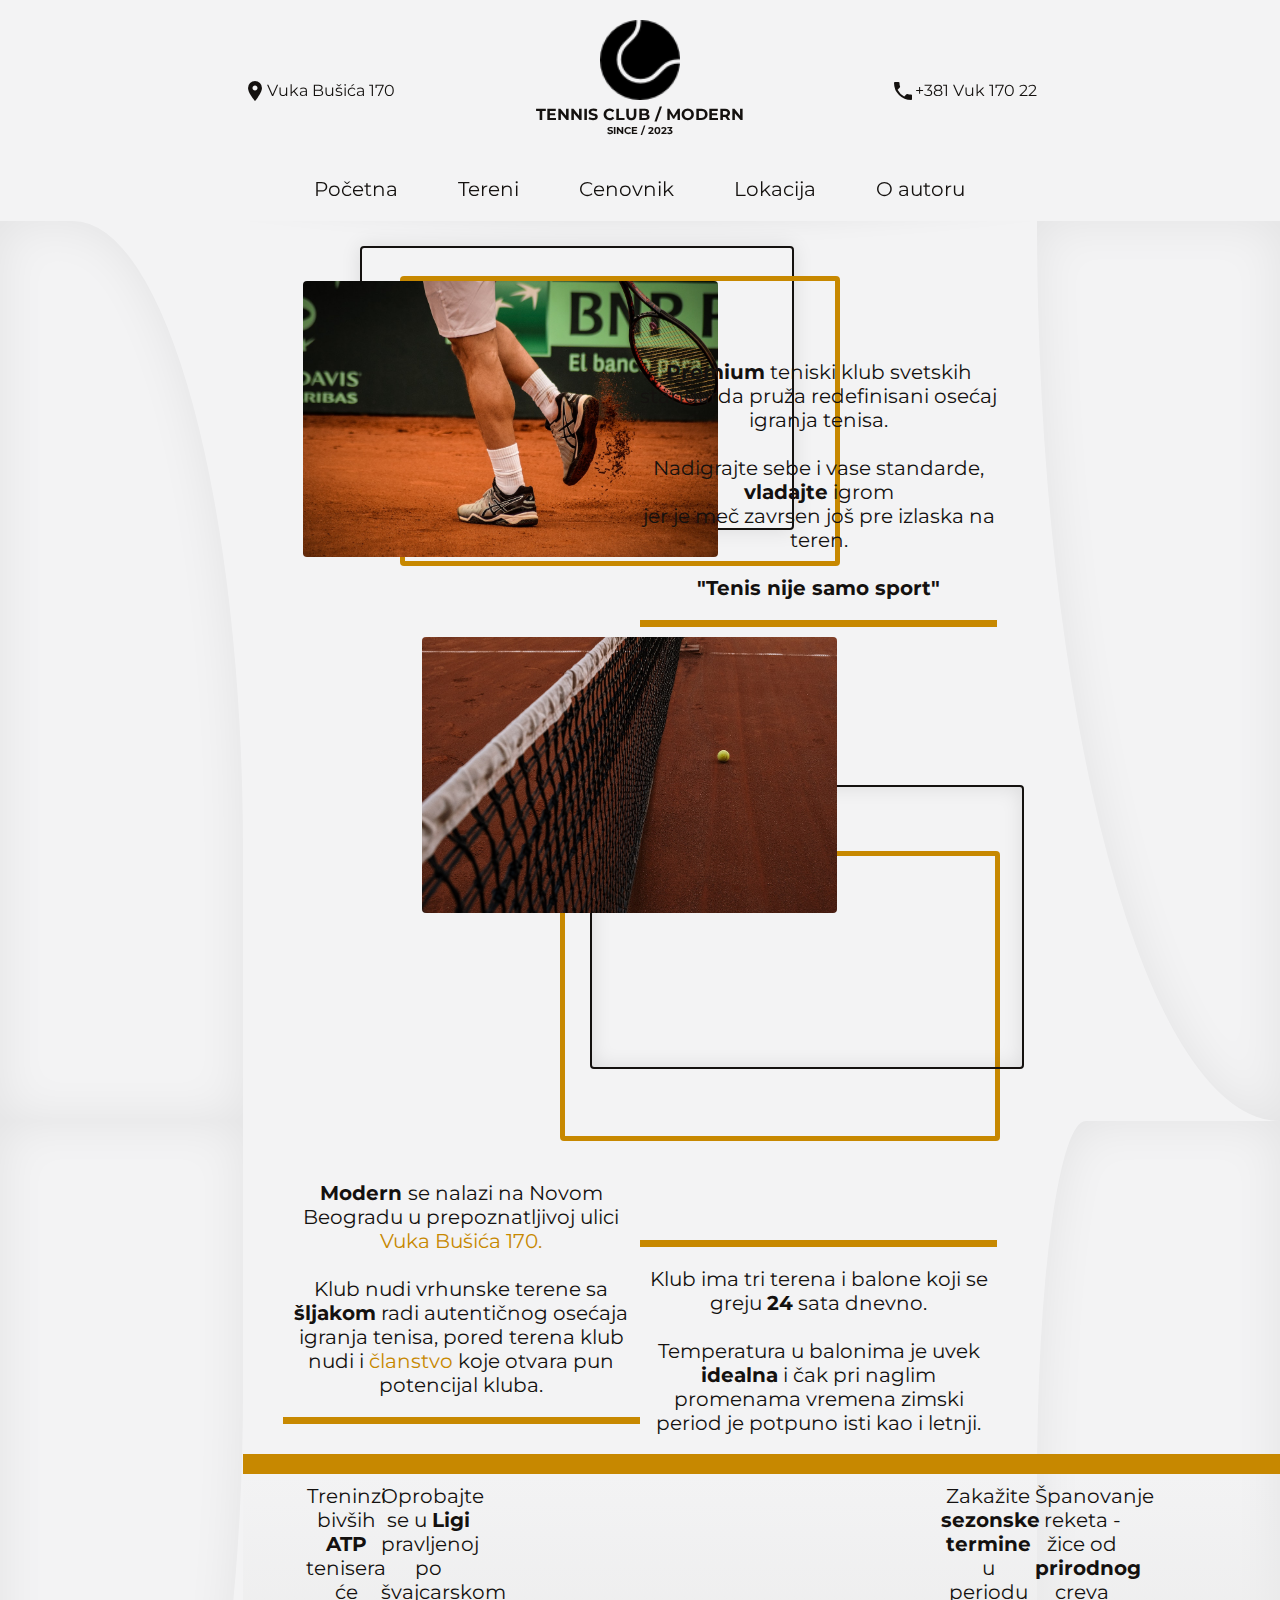
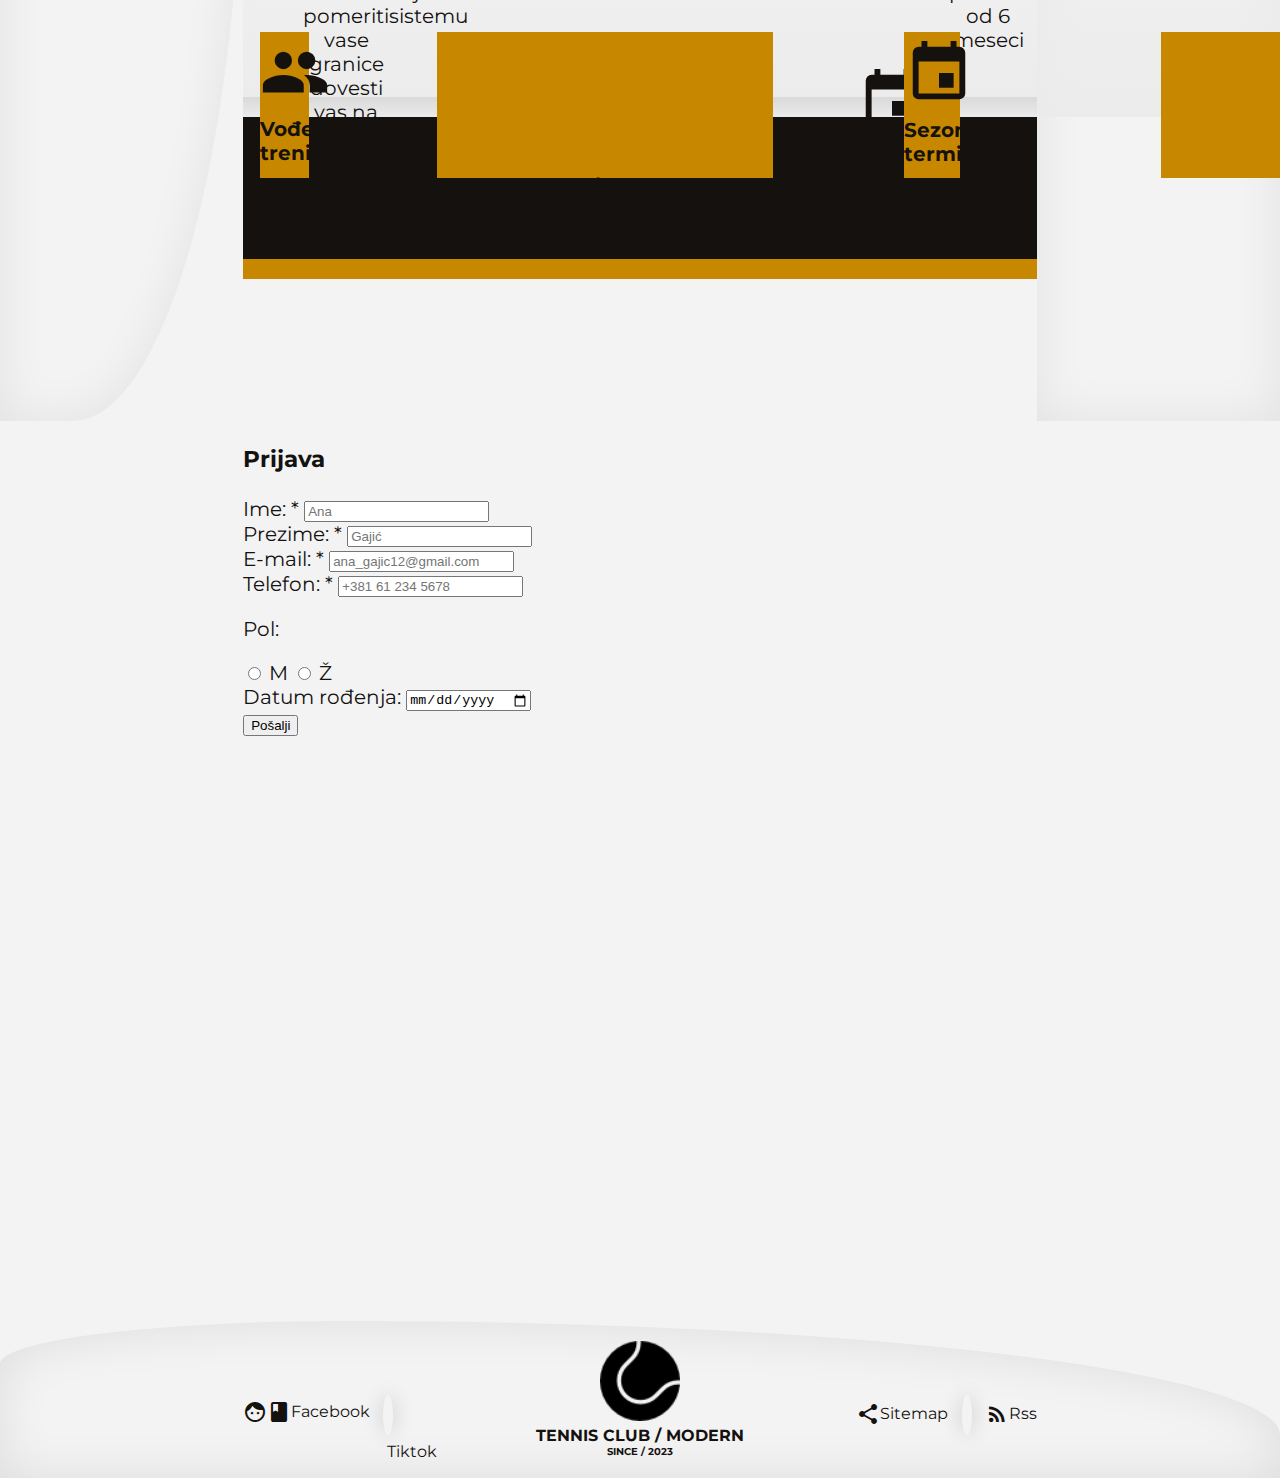
==== index.html @ 98181f7e "sdf" ====
<!DOCTYPE html>
<html>
    <head>
        <title>Početna - Teniski Klub Modern</title>
        <meta charset="UTF-8"/>
        <link rel="stylesheet" type="text/css" href="assets/css/style.css"/>
        <link rel="icon" type="text/x-icon" href="assets/images/favicon.ico"/>
        <!--font-montserrat-->
        <link rel="preconnect" href="https://fonts.googleapis.com"/>
        <link rel="preconnect" href="https://fonts.gstatic.com" crossorigin/>
        <link href="https://fonts.googleapis.com/css2?family=Montserrat:wght@100;200;300&display=swap" rel="stylesheet"/>
        <!--material-icons-->
        <link href="https://fonts.googleapis.com/css2?family=Material+Icons" rel="stylesheet"/>
    <body>
        <header id="heder-senka">
            <div class="panel-meni"></div>
            <!--meni-->
            <div id="meni">
                <!--Meni-gore-->
                <div id="gore">
                    <!--Lokacija-->
                    <div class="osnovne-informacije informacije-centriranje informacije-levo">
                        <span class="material-icons">place</span>
                        <span class="tekst-ikonice">Vuka Bušića 170</span>
                    <!--Logo-->
                    </div>
                    <div class="osnovne-informacije logo">
                        <a href="index.html">
                            <img src="assets/images/logo-tenis.png" alt="Logo">
                        </a>
                        <h1><a href="index.html">TENNIS CLUB / MODERN</a></h1>
                        <h2><a href="index.html">SINCE / 2023</a></h2>
                    </div>
                    <!--Kontakt-->
                    <div class="osnovne-informacije informacije-centriranje informacije-desno">
                        <a href="tel:381-5459-4511-324">+381 Vuk 170 22</a>
                        <span class="material-icons">call</span>
                    </div>
                    <div class="cleaner"></div>
                </div>
                <!--Meni-dole-->
                <div id="dole">
                    <!--Navigacioni-meni-->
                    <nav id="dole-meni">
                        <ul class="linkovi-nav-meni">
                            <li class="navigacija">
                                <a href="#">Početna</a>
                            </li>
                            <li class="navigacija">
                                <a href="tereni.html">Tereni</a>
                            </li>
                            <li class="navigacija">
                                <a href="cenovnik.html">Cenovnik</a>
                            </li>
                            <li class="navigacija">
                                <a href="lokacija.html">Lokacija</a>
                            </li>
                            <li class="navigacija">
                                <a href="oautoru.html">O autoru</a>
                            </li>
                        </ul>
                    </nav>
                </div>
            </div>
            <div class="panel-meni"></div>
            <div class="cleaner"></div>
        </header>
        <!--ceo-sadrzaj-strane-->
        <main id="sadrzaj">
            <!--prvi-deo-->
            <div class="sektor">
                <div class="slika-pozadina">
                    <h3 class="h3-pocetna">GEM</h3>
                </div>
                <div class="paneli-parent">
                    <div class="panel-levo-desno animacija-paneli" id="panel-levo-1"></div>
                    <div class="panel-centar">
                        <div class="panel-1-flex">
                            <div class="panel-1-slika">
                                <img class="slika-main" id="slika-1" src="assets/images/panel1.1.jpg" alt="slika-1">
                                <img class="slika-main" id="slika-2" src="assets/images/panel1.2.jpg" alt="slika-1">
                            </div>
                            <div class="panel-text" id="panel-1-tekst"><p>
                                <strong>Premium</strong>
                                teniski klub svetskih standarda pruža redefinisani osećaj igranja tenisa.
                                <br/>
                                <br/>
                                Nadigrajte sebe i vase standarde, <strong>vladajte</strong> igrom
                                <br/>
                                jer je meč zavrsen još pre izlaska na teren.
                                <br/>
                                <br/>
                                <strong>"Tenis nije samo sport"</strong>
                                </p>
                            </div>
                            <div class="cleaner"></div>
                        </div>
                    </div>
                    <div class="okvir-parent">
                        <div class="okvir" id="okvir-1"></div>
                        <div class="okvir" id="okvir-2"></div>
                        <div class="okvir" id="okvir-3"></div>
                        <div class="okvir" id="okvir-4"></div>
                    </div>
                    <div class="panel-levo-desno animacija-paneli panel-desno-1-3"></div>
                    <div class="cleaner"></div>               
                </div>
            </div>
            <!--drugi-deo-->
            <div class="sektor">
                <div class="slika-pozadina">
                    <h3 class="h3-pocetna">SET</h3>
                </div>
                <div class="paneli-parent">
                    <div class="panel-levo-desno animacija-paneli" id="panel-levo-2"></div>
                    <div class="panel-centar">
                        <div class="panel-1-flex">
                            <div class="panel-text" id="panel-2-tekst">
                                <p>
                                    <strong>Modern </strong>se nalazi na Novom Beogradu
                                    u prepoznatljivoj ulici <a href="lokacija.html">Vuka Bušića 170.</a>
                                    <br/>
                                    <br/>
                                    Klub nudi vrhunske terene sa <strong>šljakom</strong> radi autentičnog osećaja igranja tenisa,
                                    pored terena klub nudi i <a href="cenovnik.html">članstvo</a> koje otvara pun potencijal kluba.
                                </p>
                            </div>
                            <div class="panel-text" id="panel-3-tekst">
                                <p class="linkovi-nav-meni">
                                    Klub ima tri terena i balone koji se greju <strong>24</strong> sata dnevno.
                                    <br/>
                                    <br/>
                                    Temperatura u balonima je uvek <strong>idealna</strong> i čak pri naglim promenama vremena
                                    zimski period je potpuno isti kao i letnji. 
                                </p>
                            </div>
                            <div class="cleaner"></div>
                        </div>
                        <div id="slicice">
                            <div id="slicice-perent">
                                <div class="clanstvo-slicice">
                                    <div class="slicice-opis">
                                        <p>Treninzi bivših <strong>ATP</strong> tenisera će pomeriti vase granice dovesti vas na vrh.</p>                          
                                    </div>
                                    <div class="male-slicice">
                                        <span class="material-icons">people</span>
                                        <p><strong>Vođeni treninzi</strong></p>                          
                                    </div>
                                </div>
                                <div class="clanstvo-slicice">
                                    <div class="slicice-opis">
                                        <p>Oprobajte se u <strong>Ligi</strong> pravljenoj po švajcarskom sistemu </p>
                                    </div>
                                    <div class="male-slicice">
                                        <span class="material-icons">emoji_events</span>
                                        <p><strong>Liga</strong></p>
                                    </div>
                                </div>
                                <div class="clanstvo-slicice">
                                    <div class="slicice-opis">
                                        <p>Zakažite <strong>sezonske termine</strong> u periodu od 6 meseci</p>
                                    </div>
                                    <div class="male-slicice">
                                        <span class="material-icons">event</span>
                                        <p><strong>Sezonski termini</strong> </p>
                                    </div>
                                </div>
                                <div class="clanstvo-slicice">
                                    <div class="slicice-opis">
                                        <p>Španovanje reketa - žice od <strong>prirodnog</strong> creva</p>
                                    </div>
                                    <div class="male-slicice">
                                        <span class="material-icons">sports_tennis</span>
                                        <p><strong>Španovanje</strong></p>
                                    </div>
                                </div>
                                <div id="slicice-dole"></div>
                                <div class="cleaner"></div>
                            </div>
                            <div id="slicice-dole"></div>
                        </div>
                    </div>
                    <div class="panel-levo-desno animacija-paneli" id="panel-desno-2"></div>
                    <div class="cleaner"></div>
                </div>
            </div>
            <!--treci-deo-->
            <div class="sektor">
                <div class="slika-pozadina">
                    <h3 class="h3-pocetna">MATCH</h3>
                </div>
                <div class="paneli-parent">
                    <div class="panel-levo-desno"></div>
                    <div class="panel-centar">
                        <div id="forma">
                            <div id="form">
                                <h3>Prijava</h3>
                                <form action="obrada.php" method="get">
                                    <div class="align2 mrb">
                                        <div class="width">
                                            <label for="first-name">Ime: <span class="red">*</span></label>
                                            <input type="text" id="first-name" name="first-name" required="required" placeholder="Ana"/>
                                        </div>
                                        <div class="width">
                                            <label for="last-name">Prezime: <span class="red">*</span></label>
                                            <input type="text" id="last-name" name="last-name" required="required" placeholder="Gajić"/> 
                                        </div>
                                    </div>
                                    <div class="form-center">
                                        <label for="email">E-mail: <span class="red">*</span></label>
                                        <input type="text" id="email" name="email" required="required" placeholder="ana_gajic12@gmail.com"/>
                                    </div>
                                    <div class="form-center">
                                        <label for="phone">Telefon: <span class="red">*</span></label>
                                        <input type="text" id="phone" name="phone" placeholder="+381 61 234 5678" required="required"/>
                                    </div>
                                    <div class="align mrb">
                                        <div class="align items-center">
                                            <p>Pol:</p>
                                            
                                            <input type="radio" id="male" name="rdb" />
                                            <label for="musko">M</label>
                                            <input type="radio" id="female" name="rdb" />
                                            <label for="zensko">Ž</label>
                                        </div>
                                        <div>
                                            <label for="date">Datum rođenja:</label>
                                            <input type="date" id="date" name="date"  />
                                        </div>
                                    </div>
                                    
                                        <input type="submit" id="submit" name="submit" value="Pošalji"/>
                                    
                                </form>
                        </div>
                    </div>
                    <div class="panel-levo-desno animacija-paneli panel-desno-1-3"></div>
                    <div class="cleaner"></div>
                </div>
            </div>
        </main>
        <!--futer-->
        <footer class="animacija-heder-futer">
            <div id="futer">
                <!--Socijalne-mreze-->
                <div class="osnovne-informacije informacije-centriranje informacije-levo linkovi-nav-meni">
                    <a href="http://facebook.com" target="_blank">
                        <span class="material-icons" id="facebook">facebook</span>
                        <span class="tekst-ikonice">Facebook</span>
                    </a>
                    <span class="razmak-inf-futer"></span>
                    <a href="http://tiktok.com" target="_blank">
                        <span class="material-icons" id="tiktok">tiktok</span>
                        <span class="tekst-ikonice">Tiktok</span>
                    </a>
                <!--Logo-futer-->
                </div>
                <div class="osnovne-informacije logo">
                    <a href="#">
                        <img src="assets/images/logo-tenis.png" alt="Logo"></a>
                    <a href="#"><h1>TENNIS CLUB / MODERN</h1></a>
                    <a href="#"><h2>SINCE / 2023</h2></a>
                </div>
                <!--Rss-feed-i-Site-map-->
                <div class="osnovne-informacije informacije-centriranje informacije-desno linkovi-nav-meni">
                    <a href="assets/xml/rss.xml" target="_blank">
                        <span class="tekst-ikonice">Rss</span>
                        <span class="material-icons">rss_feed</span>
                    </a>
                    <span class="razmak-inf-futer"></span>
                    <a href="assets/xml/sitemap.xml" target="_blank">
                        <span class="tekst-ikonice">Sitemap</span>
                        <span class="material-icons">share</span>
                </div>
                <div id="cleaner"></div>
            </div>
        </footer>
    </body>
</html>
---- assets/css/style.css ----
body {
    margin: 0px;
    font-family: 'Montserrat', sans-serif;
    font-size: 20px;
    color: var(--crna);
    background-color: var(--bela);
}

html {
    scroll-behavior: smooth;
}

.cleaner {
    clear: both;
}

:root {
    --bela: #F3F3F4;
    --crna: #14110F;
    --nar: #c78800;
    --siva: #A9A9A9;
    --bledo-siva: #ebebeb;
}

a {
    color: var(--crna);
    text-decoration: none;
}

p a {
    color: var(--nar);
    transition: 400ms;
}

p a:hover {
    color: var(--crna);
}

header {
    display: flex;
    position: sticky;
    top: -157px;
    z-index: 5;
}

main {
    z-index: -1;
    animation: paneli;
    animation-duration: 1s;
    animation-fill-mode: forwards;
}

#heder-pocetna {
    box-shadow: 0px 0px 20px rgba(0, 0, 0, 0.13);
}

#heder-senka {
    box-shadow: 0px 0px 30px rgba(0, 0, 0, 0.07);
    border-bottom-left-radius: 100%;
    border-bottom-right-radius: 100%;
}

.panel-meni {
    width: 19vw;
    background-color: var(--bela);
}

#gore {
    display: flex;
    width: 62vw;
}

.osnovne-informacije {
    flex-grow: 1;
    flex-basis: 0;
}

#dole-meni {
    display: table;
    margin: auto;
    padding:  0px;
}

#dole {
    background-color: var(--bela);
}

ul {
    list-style: none;
    margin: 0px;
    padding: 0px;
}

.informacije-centriranje {
    font-size: 16px;
    padding: 78.5px 0px 0px 0px;
}

.informacije-levo span{
    float: left;
}

.tekst-ikonice {
    padding-top: 2px;
}

.informacije-desno a {
    float: right;
    padding-top: 2px;
}

.informacije-desno span {
    float: right;
}

.logo {
    text-align: center;
}

.logo img {
    width: 80px;
    margin-top: 20px;
    transition: 800ms;
    transition-delay: 200ms;
}

.logo img:hover {
    transform: rotate(360deg);
}

.logo h1 {
    font-size: 16px;
    margin: 0px;
}

.logo h2 {
    font-size: 10px;
    padding-bottom: 20px;
    margin: 0px;
}

.logo a {
    text-decoration: none;
    color: var(--crna);
}

.navigacija {
    float: left;
    padding: 20px 0px;
}

.navigacija a {
    text-decoration: none;
    text-align: center;
    color: var(--crna);
    padding: 20px 30px;
}

.linkovi-nav-meni a {
    transition: 400ms;
}

.linkovi-nav-meni a:hover {
    color: var(--nar);
}

.slika-pozadina {
    text-align: center;
    background: url(../images/clay-court.jpg);
    background-attachment: fixed;
    background-size: cover;
    background-color: var(--siva);
    background-blend-mode: multiply;
    filter: saturate(1.05);
    box-shadow: 0px 0px 50px rgba(0, 0, 0, 0.4) inset;
}

#mapa-lokacija {
    margin-top: 50%;
}

.h3-pocetna {
    text-decoration: none;
    margin: 0px;
    padding: 0px;
    color: var(--bela);
    font-size: 0px;
    animation-name: pocetna-h3-anim;
    animation-duration: 1s;
    animation-delay: 200ms;
    animation-fill-mode: forwards;
}

@keyframes pocetna-h3-anim {
    0% {
        padding: 0px;
        font-size: 0px;
        opacity: 0%;
    }

    20% {
        padding: 10px;
    }

    50% {
        opacity: 0%;
    }

    80% {
        padding: 40px;
        font-size: 100px;
    }

    100% {
        padding: 40px;
        opacity: 100%;
        font-size: 100px;
    }
}

.animacija-paneli {
    animation: paneli;
    animation-duration: 4s;
    animation-fill-mode: forwards;
}

.paneli-parent {
    display: flex;
}

@keyframes paneli{
    from {
        opacity: 0%;
    }

    to {
        opacity: 100%;
    }
}

.okvir-parent {
    position: absolute;
}

.okvir {
    position: relative;
    width: 430px;
    height: 280px;
    border-radius: 4px;
    z-index: -1;
}

#okvir-1 {
    top: 55px;
    left: 400px;
    border: 5px solid var(--nar);
}

#okvir-2 {
    top: 340px;
    left: 560px;
    border: 5px solid var(--nar);
}

#okvir-3 {
    bottom: 555px;
    left: 360px;
    border: 2px solid var(--crna);
    z-index: -2;
    box-shadow: 0px 0px 20px rgba(0, 0, 0, 0.1);
}

#okvir-4 {
    bottom: 300px;
    left: 590px;
    border: 2px solid var(--crna);
    box-shadow: 0px 0px 20px rgba(0, 0, 0, 0.1) inset;
}

.panel-1-slika {
    width: 50%;
    position: relative;
}

.panel-1-slika img {
    height: 15%;
    display: block;
    border-radius: 4px;
    transition: 500ms;
    border: 0px solid var(--siva);
    z-index: 1;
}

#panel-2-slika {
    width: 50%;
}

#panel-2-slika img {
    height: 287px;
    width: 431px;
    display: block;
    border-radius: 4px;
    transition: 500ms;
    border: 0px solid var(--siva);
    z-index: 1;
}

#central-panel {
    float: right;
}

#slika-1 {
    margin: 15% 0% 20% 15%;
}

#slika-2 {
    margin: 15% 45% 0% 45%;
}

#slika-3 {
    margin: 15% 0% 20% 0%;
}

#slika-4 {
    position: relative;
    margin: 15% 60% 0% 0%;
}

.slika-main:hover {
    border: 20px solid transparent;
}

.panel-text {
    height: 100%;
    width: 50%;
    text-align: center;
    border-bottom: 7px solid var(--nar);
    z-index: 2;
}

#panel-1-tekst {
    margin: 15% 5% 0% 0px;
}

#panel-2-tekst {
    margin: 5% 0% 15% 5%;
    width: 60%;
}

#panel-3-tekst {
    margin: 15% 5% 15% 0px;
    width: 60%;
    border-bottom: 0px solid var(--nar);
    border-top: 7px solid var(--nar);
}

.panel-levo-desno {
    width: 19vw;
}

.panel-centar {
    width: 62vw;
    height: 100vh;
}

.panel-1-flex {
    display: flex;
    height: auto;
    width: 100%;
}

#slicice {
    position: relative;
    bottom: 120px;
    width: 100%;
    height: 45%;
}

#slicice-perent {
    display: flex;
    height: 100%;
    border-radius: 50%;
}

.clanstvo-slicice {
    flex-grow: 1;
    flex-basis: 0;
    height: 60%;
    border-top: 20px solid var(--nar);
    background: var(--bledo-siva);
    background: linear-gradient(180deg, transparent, var(--bledo-siva));
}

.clanstvo-slicice:hover {
    background: var(--bledo-siva);
}

.slicice-opis {
    position: absolute;
    width: 12%;
    padding-left: 7%;
}

.slicice-opis p{
    position: relative;
    padding: 10% 0% 0% 0%;
    margin: 0%;
    text-align: center;
}

.male-slicice {
    position: relative;
    margin-left: 20%;
    top: 65%;
    height: 60%;
    width: 60%;
    background-color: var(--nar);
    text-align: center;
}

.male-slicice p {
    margin: 0%;
    padding: 10% 0% 0% 0%;
}

.male-slicice span {
    font-size: 70px;
    padding: 10% 0% 0% 0%;
}

#slicice-dole {
    background-color: var(--crna);
    height: 40%;
    position: relative;
    top: -40%;
    z-index: -1;
    border-bottom: 20px solid var(--nar);
}

#panel-levo-1 {
    border-top-right-radius: 70%;
    box-shadow: 0px 0px 50px rgba(0, 0, 0, 0.07) inset;
}

#panel-levo-2 {
    border-bottom-right-radius: 70%;
    box-shadow: 0px 0px 50px rgba(0, 0, 0, 0.07) inset;
}

#panel-desno-2 {
    border-radius: 20% / 40% 0% 0%;
    box-shadow: 0px 0px 50px rgba(0, 0, 0, 0.07) inset;
}

.panel-desno-1-3 {
    border-bottom-left-radius: 100%;
    box-shadow: 0px 0px 50px rgba(0, 0, 0, 0.07) inset;
}

footer {
    box-shadow: 0px 0px 50px rgba(0, 0, 0, 0.09) inset;
    border-top-right-radius: 80%;
    border-top-left-radius: 30%;
}

#futer {
    margin: 0px 19vw;
    display: flex;
}

.razmak-inf-futer {
    margin: 0px 5%;
    position: relative;
    top: -5px;
    box-shadow: 0px 0px 20px rgba(0, 0, 0, 0.2);
    height: 40px;
    width: 10px;
    border-radius: 50%;
}
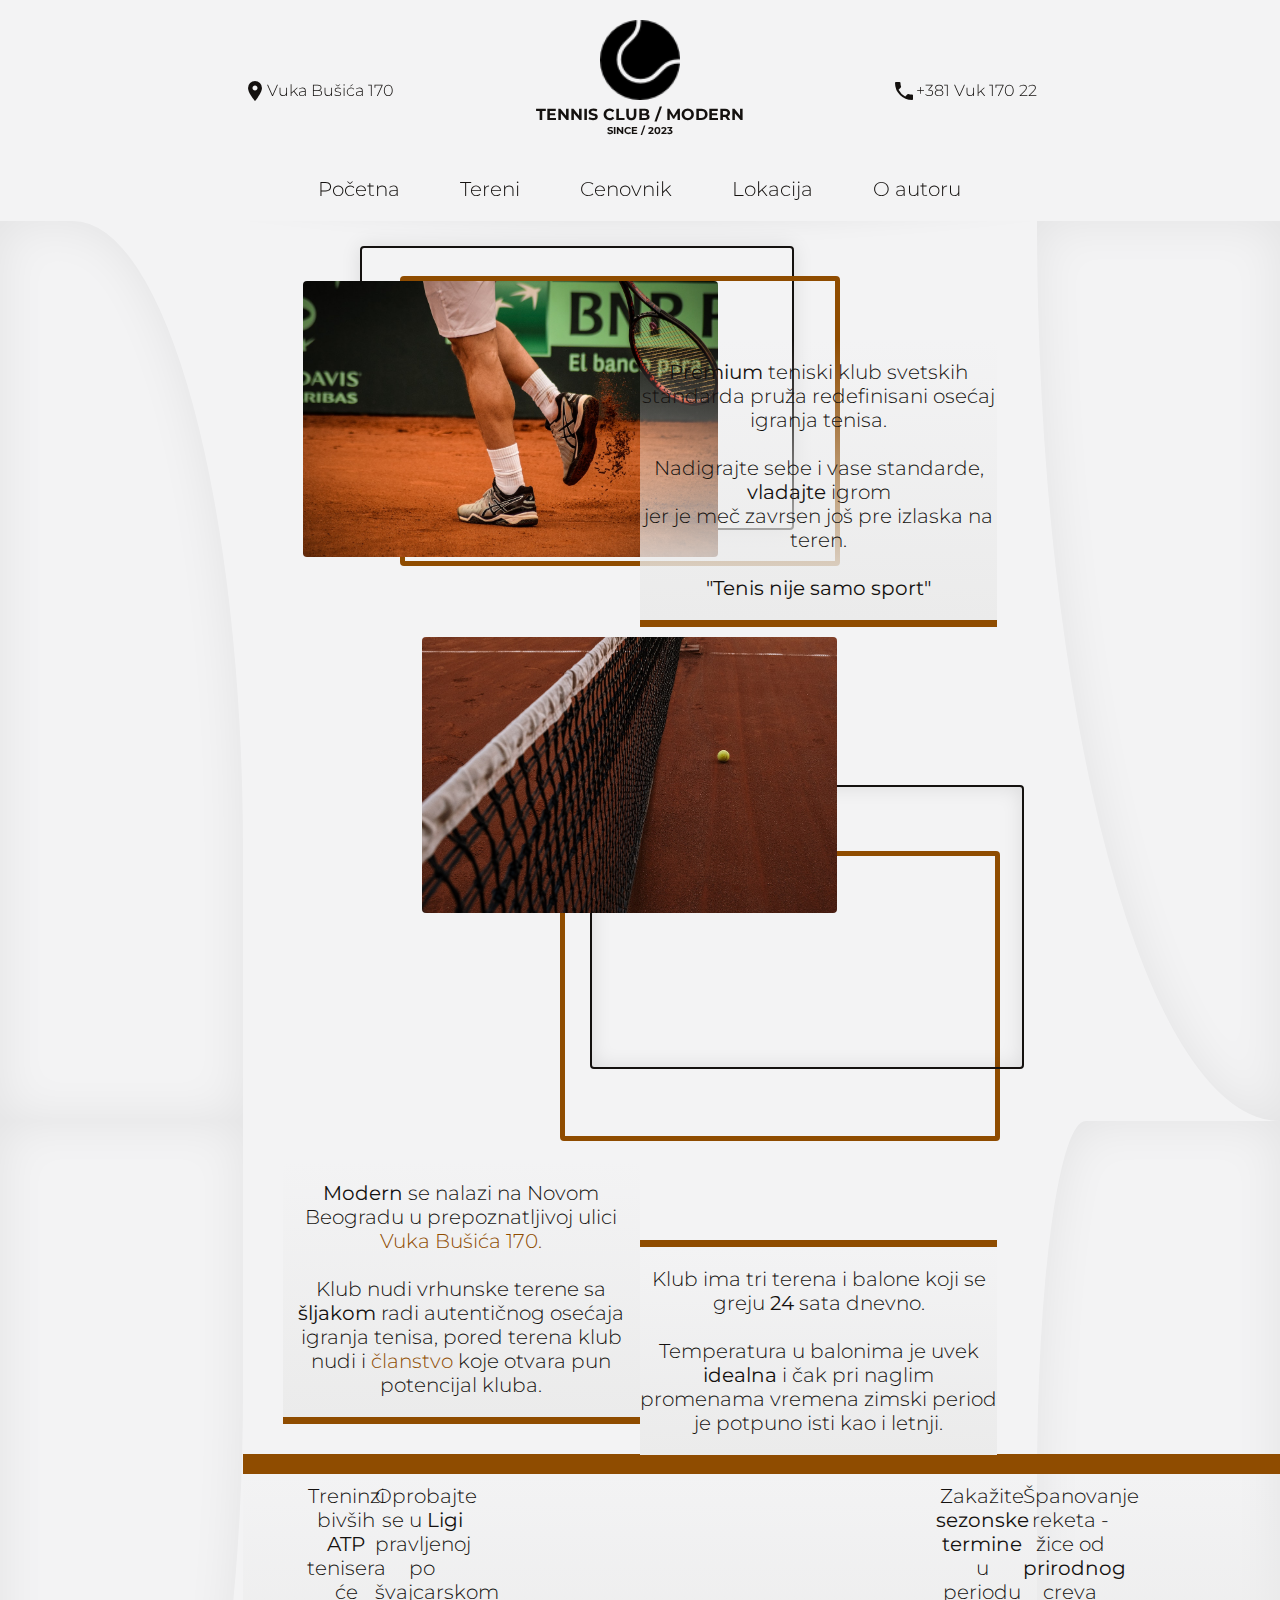
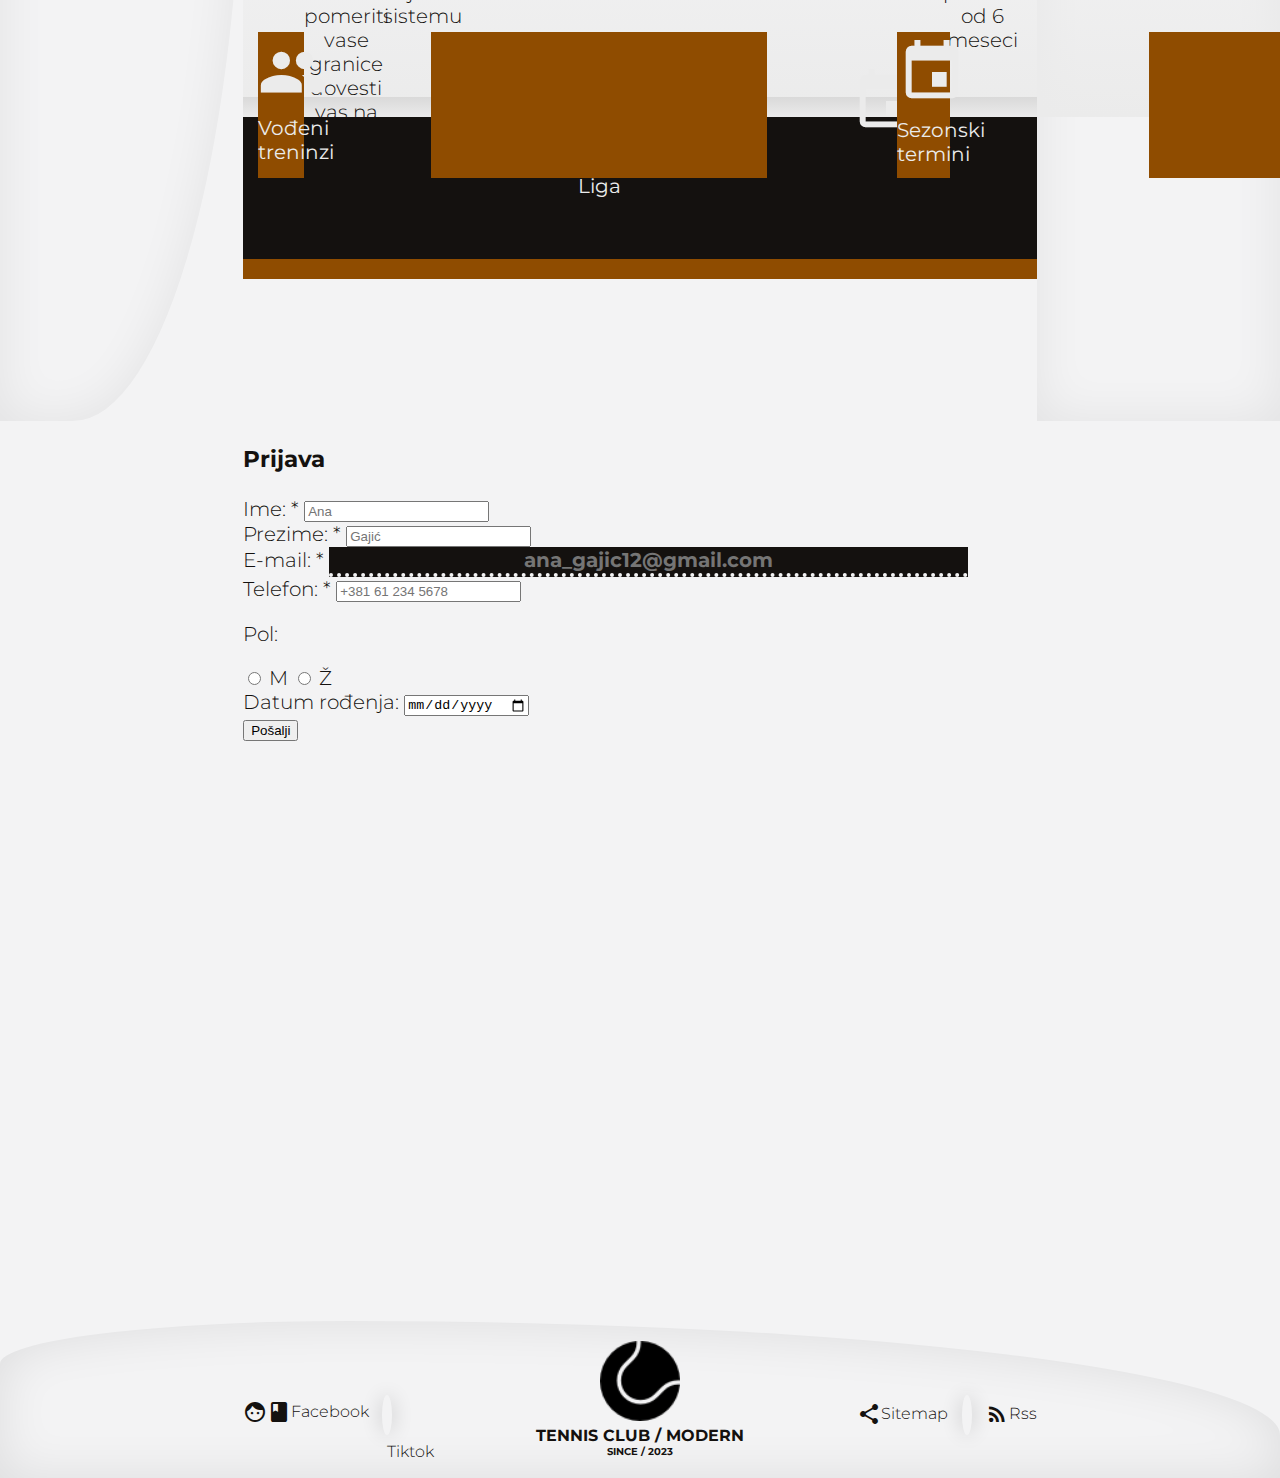
==== commit bfdba4e8: "zxc" ====
--- a/index.html
+++ b/index.html
@@ -1,7 +1,7 @@
 <!DOCTYPE html>
 <html>
     <head>
-        <title>Početna - Teniski Klub Modern</title>
+        <title>Teniski Klub Modern</title>
         <meta charset="UTF-8"/>
         <link rel="stylesheet" type="text/css" href="assets/css/style.css"/>
         <link rel="icon" type="text/x-icon" href="assets/images/favicon.ico"/>
--- a/assets/css/style.css
+++ b/assets/css/style.css
@@ -1,6 +1,7 @@
- body {
+body {
     margin: 0px;
     font-family: 'Montserrat', sans-serif;
+    font-weight: 300;
     font-size: 20px;
     color: var(--crna);
     background-color: var(--bela);
@@ -17,7 +18,7 @@
 :root {
     --bela: #F3F3F4;
     --crna: #14110F;
-    --nar: #c78800;
+    --nar: #8f4c00;
     --siva: #A9A9A9;
     --bledo-siva: #ebebeb;
 }
@@ -175,8 +176,126 @@
     box-shadow: 0px 0px 50px rgba(0, 0, 0, 0.4) inset;
 }
 
+#cenovnik-pozadina {
+    background: url(../images/kineskinja.jpg);
+    background-size: cover;
+    height: 40%;
+}
+
+#cenovnik-dole {
+    display: flex;
+    width: 100%;
+    height: 60%;
+    border-radius: 3px;
+}
+
+#cenovnik-levo {
+    width: 70%;
+    height: 80%;
+    background-color: var(--bledo-siva);
+    border-bottom: 2px solid var(--nar);
+}
+
+#cenovnik-levo h3{
+    font-size: 30px;
+    text-align: center;
+}
+
+#cenovnik-levo p{
+    font-size: 16px;
+    margin-left: 20%;
+}
+
+#email {
+    width: 80%;
+    height: 4%;
+    font-size: 20px;
+    font-weight: bold;
+    font-family: 'Montserrat';
+    text-align: center;
+    border: none;
+    border-bottom: 4px dotted var(--bela);
+    background: var(--crna);
+    outline: none;
+    color: var(--bela);
+}
+
+.p-tekst {
+    text-align: center;
+    margin-right: 20%;
+}
+
+#cenovnik-desno {
+    width: 29%;
+    height: 100%;
+    background-color: #14110F;
+    font-size: 16px;
+    color: var(--bela);
+    text-align: center;
+}
+
+#cenovnik-desno-p {
+    margin-top: 40%;
+}
+
+#cenovnik-desno p {
+    margin-left: 20%;
+    margin-right: 20%;
+}
+
+#cenovnik-desno-2 {
+    width: 1%;
+    height: 100%;
+    background-color: var(--nar);
+}
+
+#lokacija-centar {
+    background-color: var(--bledo-siva);
+    border-bottom: 2px solid var(--nar);
+    height: 80%;
+}
+
 #mapa-lokacija {
-    margin-top: 50%;
+    position: relative;
+    top: 0;
+    width: 300px;
+    height: 900px;
+    border-left: 10px solid var(--crna);
+}
+
+#lokacija-sadrzaj-1 {
+    position: relative;
+    bottom: 50%;
+    left: 20%;
+    width: 70%;
+    height: 20%;
+    background-color: var(--crna);
+}
+
+#lokacija-sadrzaj-2 {
+    position: relative;
+    bottom: 130%;
+    left: 30%;
+    width: 50%;
+    height: 70%;
+    background-color: var(--bela);
+    border-top: 2px solid var(--nar);
+    opacity: 80%;
+    text-align: center;
+    font-size: 16px;
+}
+
+#lokacija-sadrzaj-2 h3 {
+    padding-top: 50px;
+}
+
+#lokacija-sadrzaj-2 p{
+    margin: 2px;
+}
+
+#lokacija-sadrzaj-2 a{
+    margin: 2px;
+    color: var(--crna);
 }
 
 .h3-pocetna {
@@ -277,6 +396,29 @@
     box-shadow: 0px 0px 20px rgba(0, 0, 0, 0.1) inset;
 }
 
+#slike-galerija {
+    padding: 60px;
+}
+
+.slike {
+    display: flex;
+}
+
+.slike img{
+    width: 30%;
+    margin: 20px;
+    transition: 400ms;
+    border: 0px solid var(--siva);
+}
+
+.slike img:hover {
+    border-right: 20px solid var(--siva);
+}
+
+.slike-sredina {
+    margin: 10px 20px;
+}
+
 .panel-1-slika {
     width: 50%;
     position: relative;
@@ -330,12 +472,23 @@
     border: 20px solid transparent;
 }
 
+#o-autoru img {
+    position: relative;
+    height: 400px;
+    transition: 400ms;
+}
+
+#o-autoru img:hover {
+    filter: blur(1px) grayscale(20%);
+}
+
 .panel-text {
     height: 100%;
     width: 50%;
     text-align: center;
     border-bottom: 7px solid var(--nar);
     z-index: 2;
+    background: linear-gradient(180deg, transparent, var(--bledo-siva));
 }
 
 #panel-1-tekst {
@@ -415,6 +568,7 @@
     height: 60%;
     width: 60%;
     background-color: var(--nar);
+    color: var(--bledo-siva);
     text-align: center;
 }
 
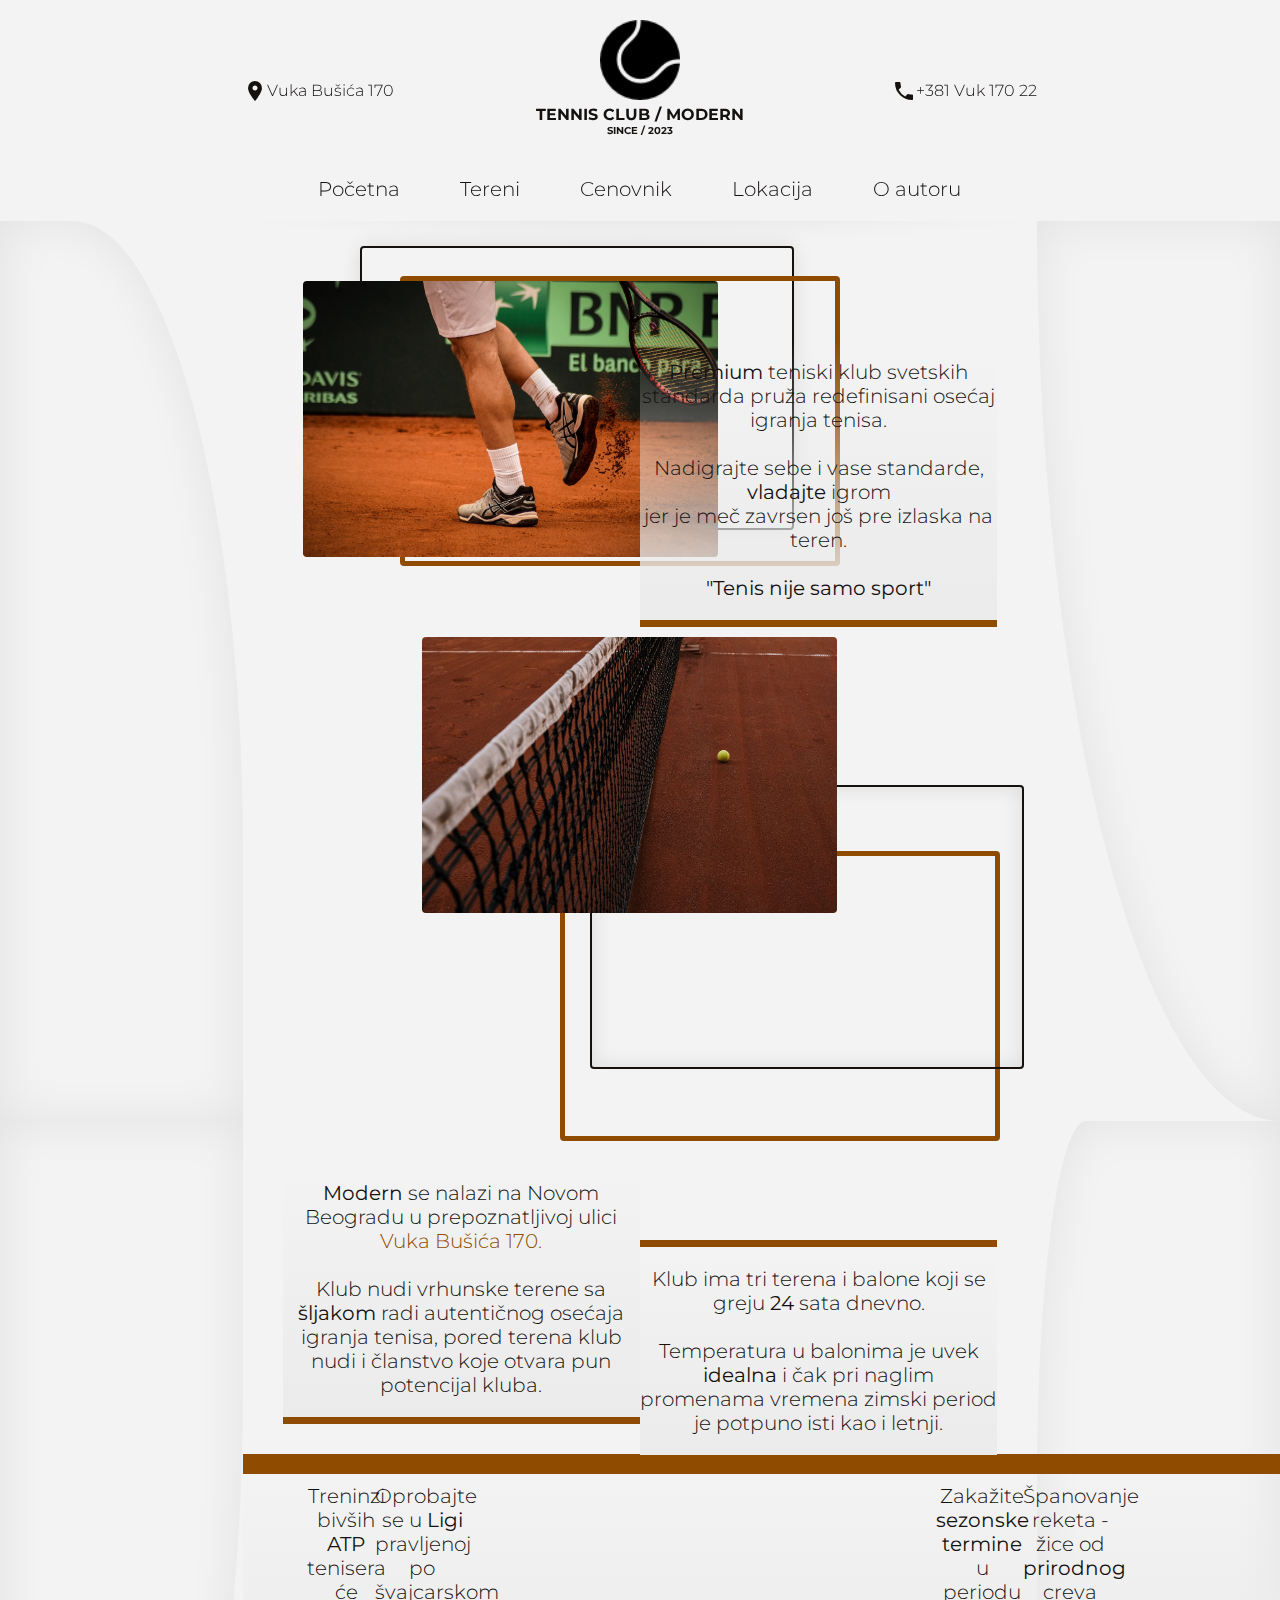
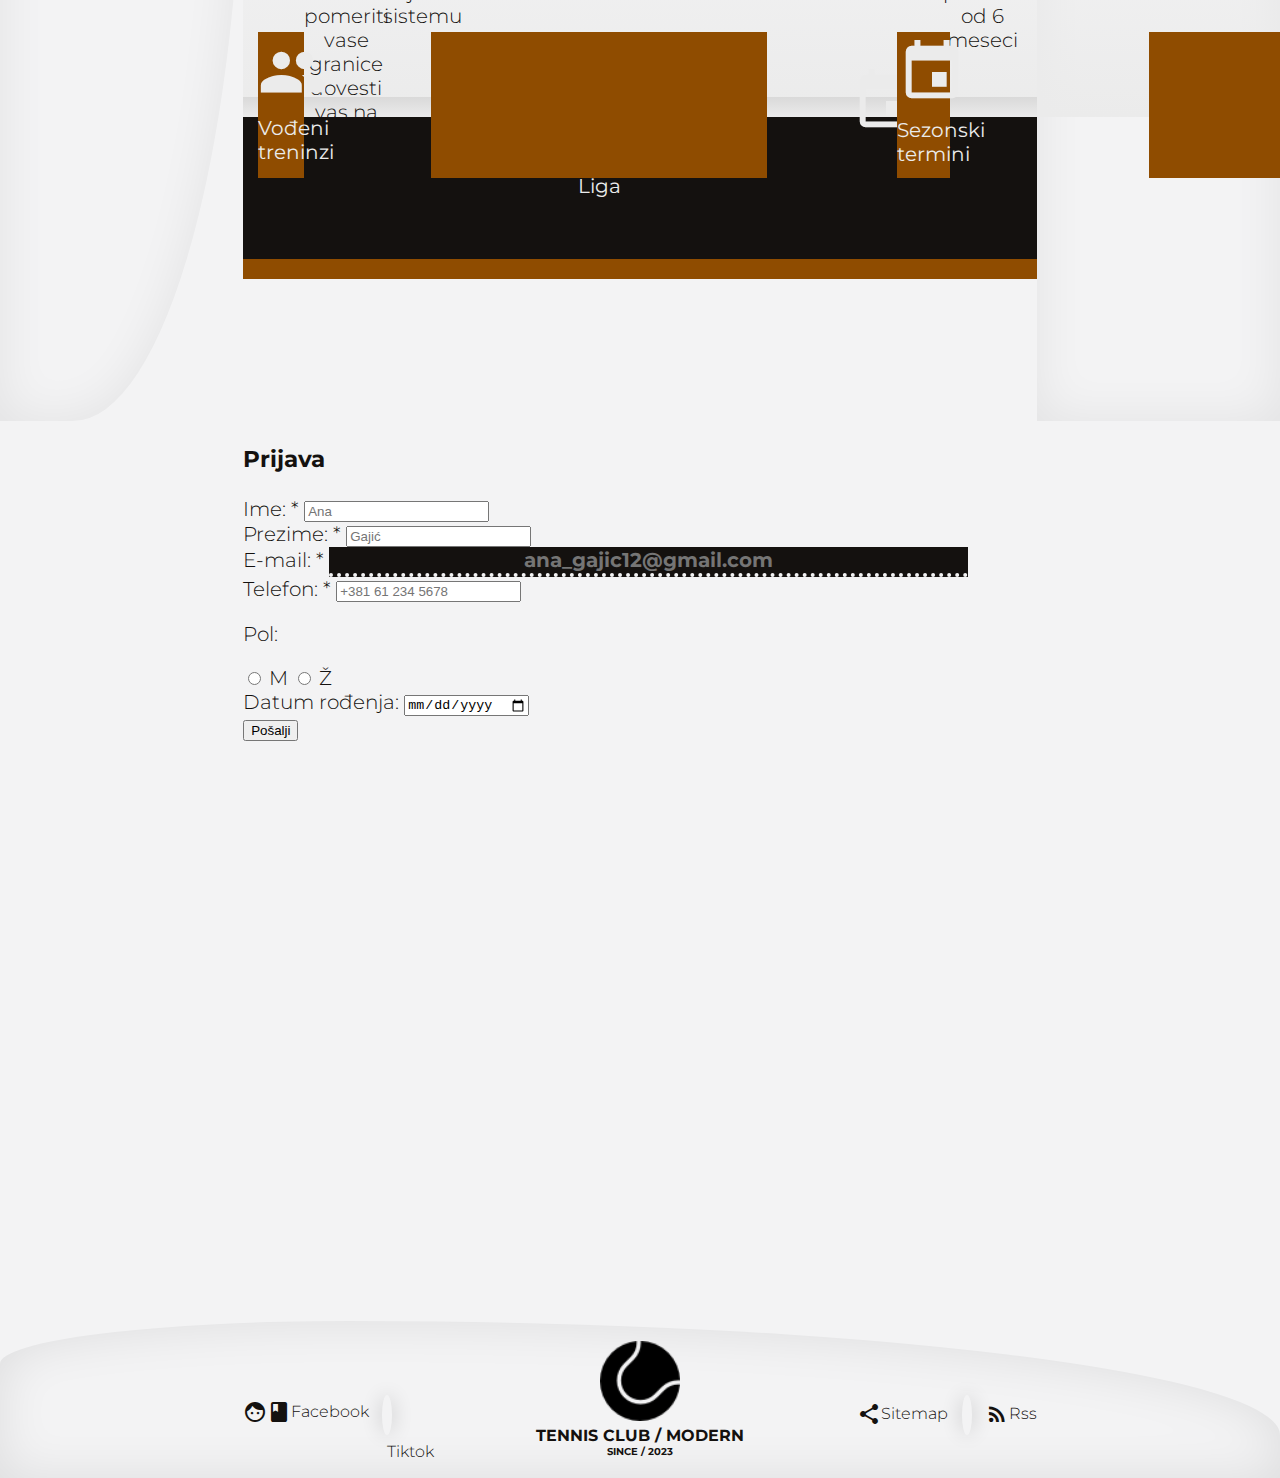
==== commit 68ebfe68: "ver-33309" ====
--- a/index.html
+++ b/index.html
@@ -122,7 +122,7 @@
                                     <br/>
                                     <br/>
                                     Klub nudi vrhunske terene sa <strong>šljakom</strong> radi autentičnog osećaja igranja tenisa,
-                                    pored terena klub nudi i <a href="cenovnik.html">članstvo</a> koje otvara pun potencijal kluba.
+                                    pored terena klub nudi i članstvo koje otvara pun potencijal kluba.
                                 </p>
                             </div>
                             <div class="panel-text" id="panel-3-tekst">
--- a/assets/css/style.css
+++ b/assets/css/style.css
@@ -472,14 +472,34 @@
     border: 20px solid transparent;
 }
 
+#crno {
+    background-color: var(--crna);
+    width: 20%;
+    height: 70%;
+    position: relative;
+    z-index: -1;
+    left: 10%;
+    border-left: 10px solid var(--nar);
+}
+
+#o-autoru {
+    position: absolute;
+}
+
 #o-autoru img {
-    position: relative;
     height: 400px;
-    transition: 400ms;
+    transition: 700ms;
+    display: flex;
+    position: relative;
 }
 
 #o-autoru img:hover {
-    filter: blur(1px) grayscale(20%);
+    filter: blur(2px);
+}
+
+#donja-slika {
+    top: 100px;
+    left: 200px;
 }
 
 .panel-text {
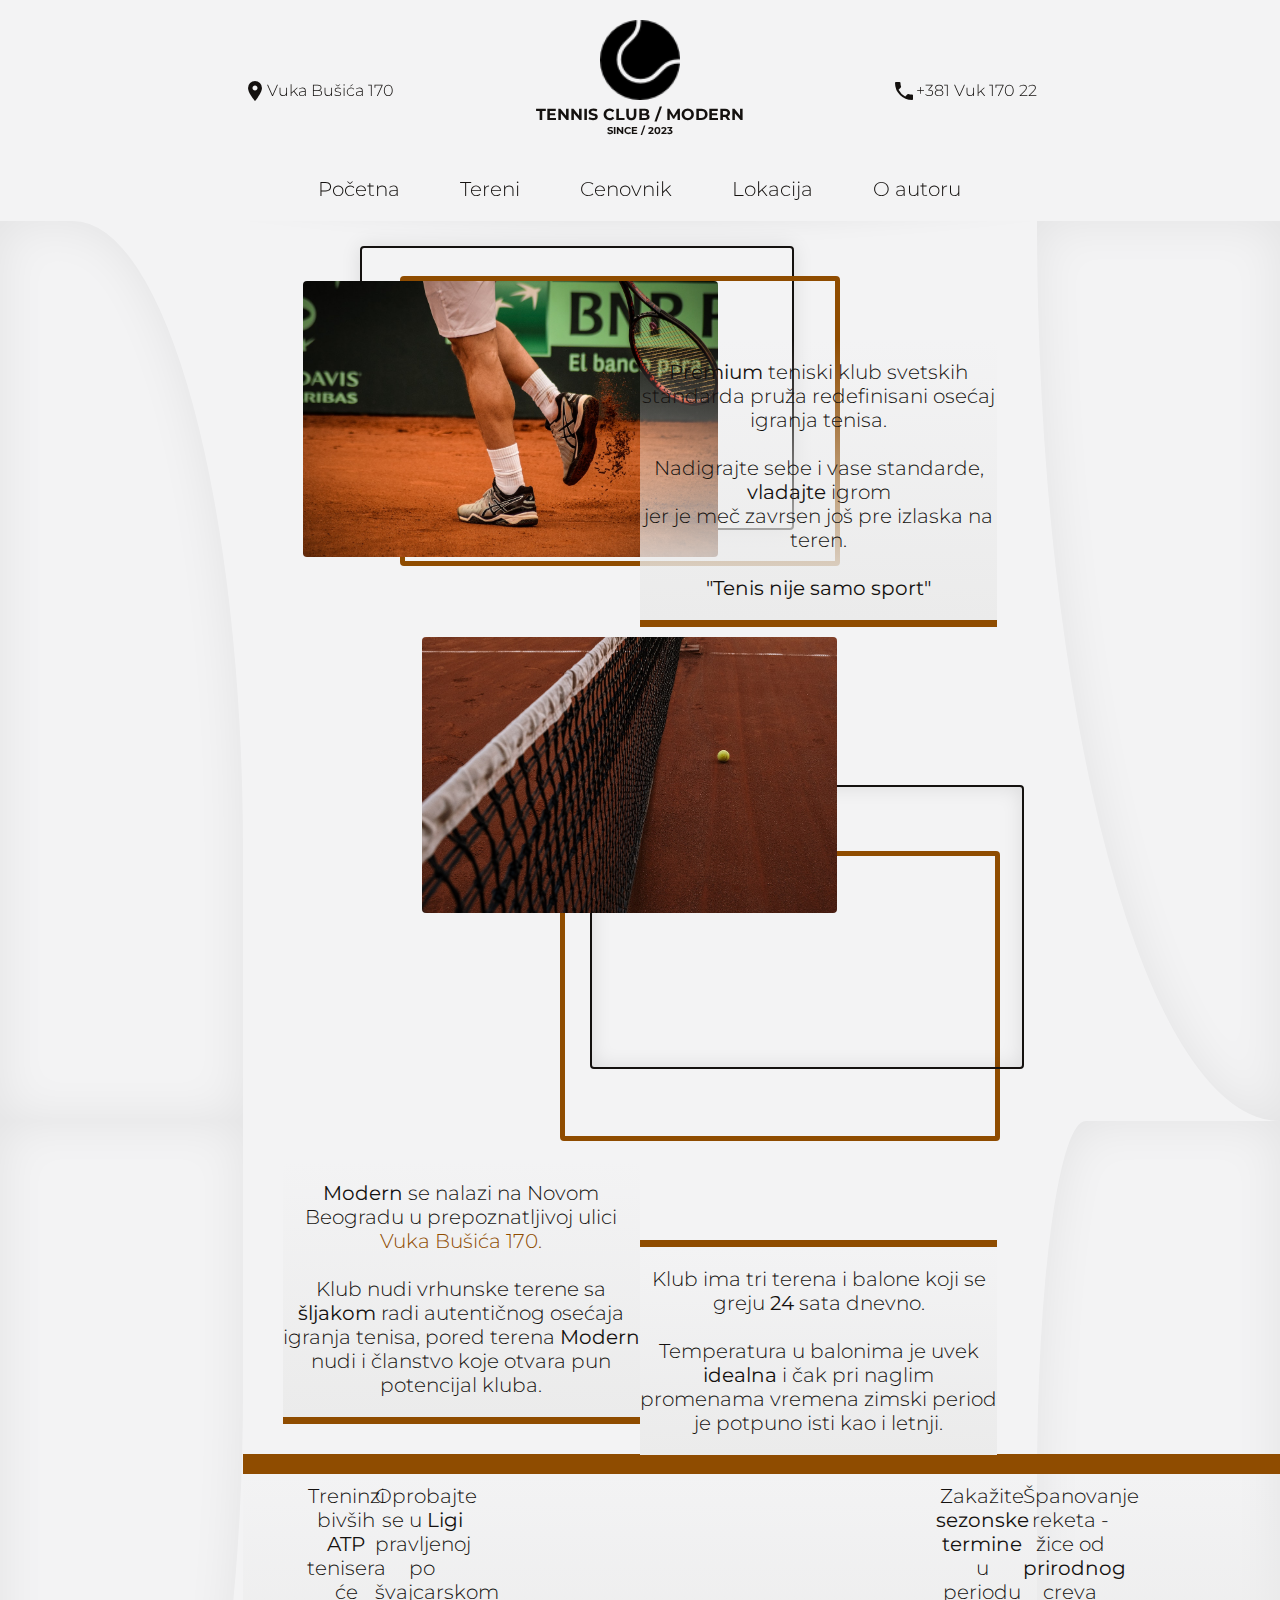
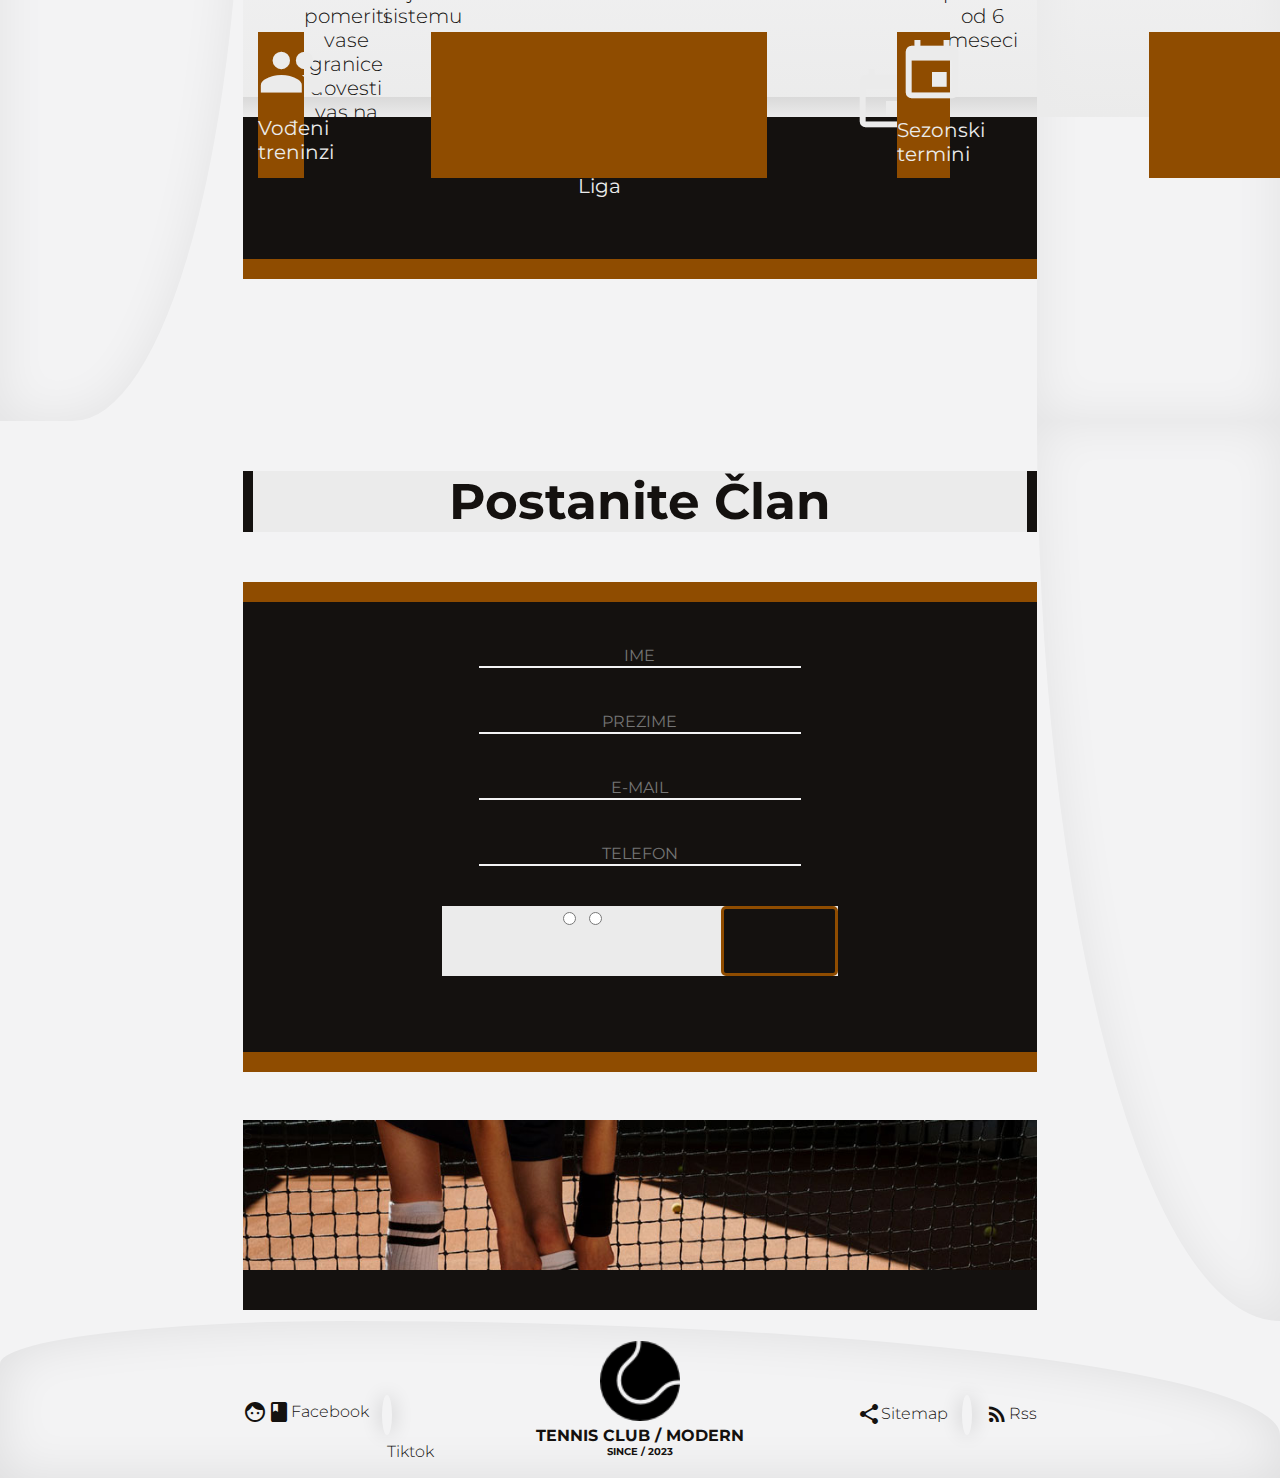
==== commit 88889f82: "g" ====
--- a/index.html
+++ b/index.html
@@ -122,7 +122,7 @@
                                     <br/>
                                     <br/>
                                     Klub nudi vrhunske terene sa <strong>šljakom</strong> radi autentičnog osećaja igranja tenisa,
-                                    pored terena klub nudi i članstvo koje otvara pun potencijal kluba.
+                                    pored terena <strong>Modern</strong> nudi i članstvo koje otvara pun potencijal kluba.
                                 </p>
                             </div>
                             <div class="panel-text" id="panel-3-tekst">
@@ -192,50 +192,40 @@
                 <div class="paneli-parent">
                     <div class="panel-levo-desno"></div>
                     <div class="panel-centar">
+                        <div id="forma-naslov">
+                            <h3>Postanite Član</h3>
+                        </div>
                         <div id="forma">
-                            <div id="form">
-                                <h3>Prijava</h3>
-                                <form action="obrada.php" method="get">
-                                    <div class="align2 mrb">
-                                        <div class="width">
-                                            <label for="first-name">Ime: <span class="red">*</span></label>
-                                            <input type="text" id="first-name" name="first-name" required="required" placeholder="Ana"/>
-                                        </div>
-                                        <div class="width">
-                                            <label for="last-name">Prezime: <span class="red">*</span></label>
-                                            <input type="text" id="last-name" name="last-name" required="required" placeholder="Gajić"/> 
-                                        </div>
-                                    </div>
-                                    <div class="form-center">
-                                        <label for="email">E-mail: <span class="red">*</span></label>
-                                        <input type="text" id="email" name="email" required="required" placeholder="ana_gajic12@gmail.com"/>
-                                    </div>
-                                    <div class="form-center">
-                                        <label for="phone">Telefon: <span class="red">*</span></label>
-                                        <input type="text" id="phone" name="phone" placeholder="+381 61 234 5678" required="required"/>
-                                    </div>
-                                    <div class="align mrb">
-                                        <div class="align items-center">
-                                            <p>Pol:</p>
-                                            
-                                            <input type="radio" id="male" name="rdb" />
-                                            <label for="musko">M</label>
-                                            <input type="radio" id="female" name="rdb" />
-                                            <label for="zensko">Ž</label>
-                                        </div>
-                                        <div>
-                                            <label for="date">Datum rođenja:</label>
-                                            <input type="date" id="date" name="date"  />
-                                        </div>
-                                    </div>
-                                    
-                                        <input type="submit" id="submit" name="submit" value="Pošalji"/>
-                                    
-                                </form>
-                        </div>
+                            <form action="#" method="get" id="forma-perent">
+                                <div class="margina-forma">
+                                    <input type="text" class="forma-pocetna" name="ime" required="required" placeholder="IME"/>
+                                </div>
+                                <div class="margina-forma">
+                                    <input type="text" class="forma-pocetna" name="prezime" required="required" placeholder="PREZIME"/>
+                                </div>
+                                <div class="margina-forma">
+                                    <input type="text" class="forma-pocetna" name="email" required="required" placeholder="E-MAIL"/>
+                                </div>
+                                <div class="margina-forma">
+                                    <input type="text" class="forma-pocetna" name="telefon" required="required" placeholder="TELEFON"/>
+                                </div>
+                                <div id="radio-i-submit">
+                                    <div id="radio">                                          
+                                        <input type="radio" class="radio-dugme" name="radiodugme"/>
+                                        <label for="musko"></label>
+                                        <input type="radio" class="radio-dugme" name="radio-dugme"/>
+                                        <label for="zensko"></label>
+                                    </div>
+                                    <input type="submit" id="submit" name="submit" value=""/>
+                                    <div class="cleaner"></div>
+                                </div>                                                
+                            </form>
+                        </div>
+                        <div id="ispod-futera">s</div>
                     </div>
                     <div class="panel-levo-desno animacija-paneli panel-desno-1-3"></div>
                     <div class="cleaner"></div>
+                    </div>
                 </div>
             </div>
         </main>
--- a/assets/css/style.css
+++ b/assets/css/style.css
@@ -206,7 +206,7 @@
     margin-left: 20%;
 }
 
-#email {
+.email {
     width: 80%;
     height: 4%;
     font-size: 20px;
@@ -218,6 +218,7 @@
     background: var(--crna);
     outline: none;
     color: var(--bela);
+    z-index: 1;
 }
 
 .p-tekst {
@@ -542,6 +543,72 @@
     width: 100%;
 }
 
+#forma {
+    background-color: var(--crna);
+    height: 50%;
+    border-top: 20px solid var(--nar);
+    border-bottom: 20px solid var(--nar);
+    margin-top: 6%;
+    text-align: center;
+}
+
+#forma-naslov h3    {
+    text-align: center;
+    font-size: 50px;
+    background-color: var(--bledo-siva);
+    border-left: 10px solid var(--crna);
+    border-right: 10px solid var(--crna);
+}
+
+.forma-pocetna {
+    width: 40%;
+    height: 4%;
+    font-size: 16px;
+    font-family: 'Montserrat';
+    border: none;
+    border-bottom: 2px solid var(--bela);
+    background: var(--crna);
+    outline: none;
+    color: var(--bela);
+    z-index: 1;
+    text-align: center;
+}
+
+.margina-forma {
+    margin-top: 40px;
+    display: block;
+}
+
+#radio-i-submit {
+    display: flex;
+    width: 50%;
+    background-color: #ebebeb;
+    margin: 5% 25%;
+}
+
+#radio {
+    flex-grow: 1;
+    flex-basis: 400px;
+}
+
+#submit {
+    flex-grow: 1;
+    width: 160px;
+    height: 70px;
+    font-size: 30px;
+    border: 3px solid var(--nar);
+    background-color: var(--crna);
+    border-radius: 5px;
+}
+
+#ispod-futera {
+    background: url(../images/iznad-futera.jpg);
+    background-size: cover;
+    height: 150px;
+    margin-top: 6%;
+    border-bottom: 40px solid var(--crna);
+}
+
 #slicice {
     position: relative;
     bottom: 120px;
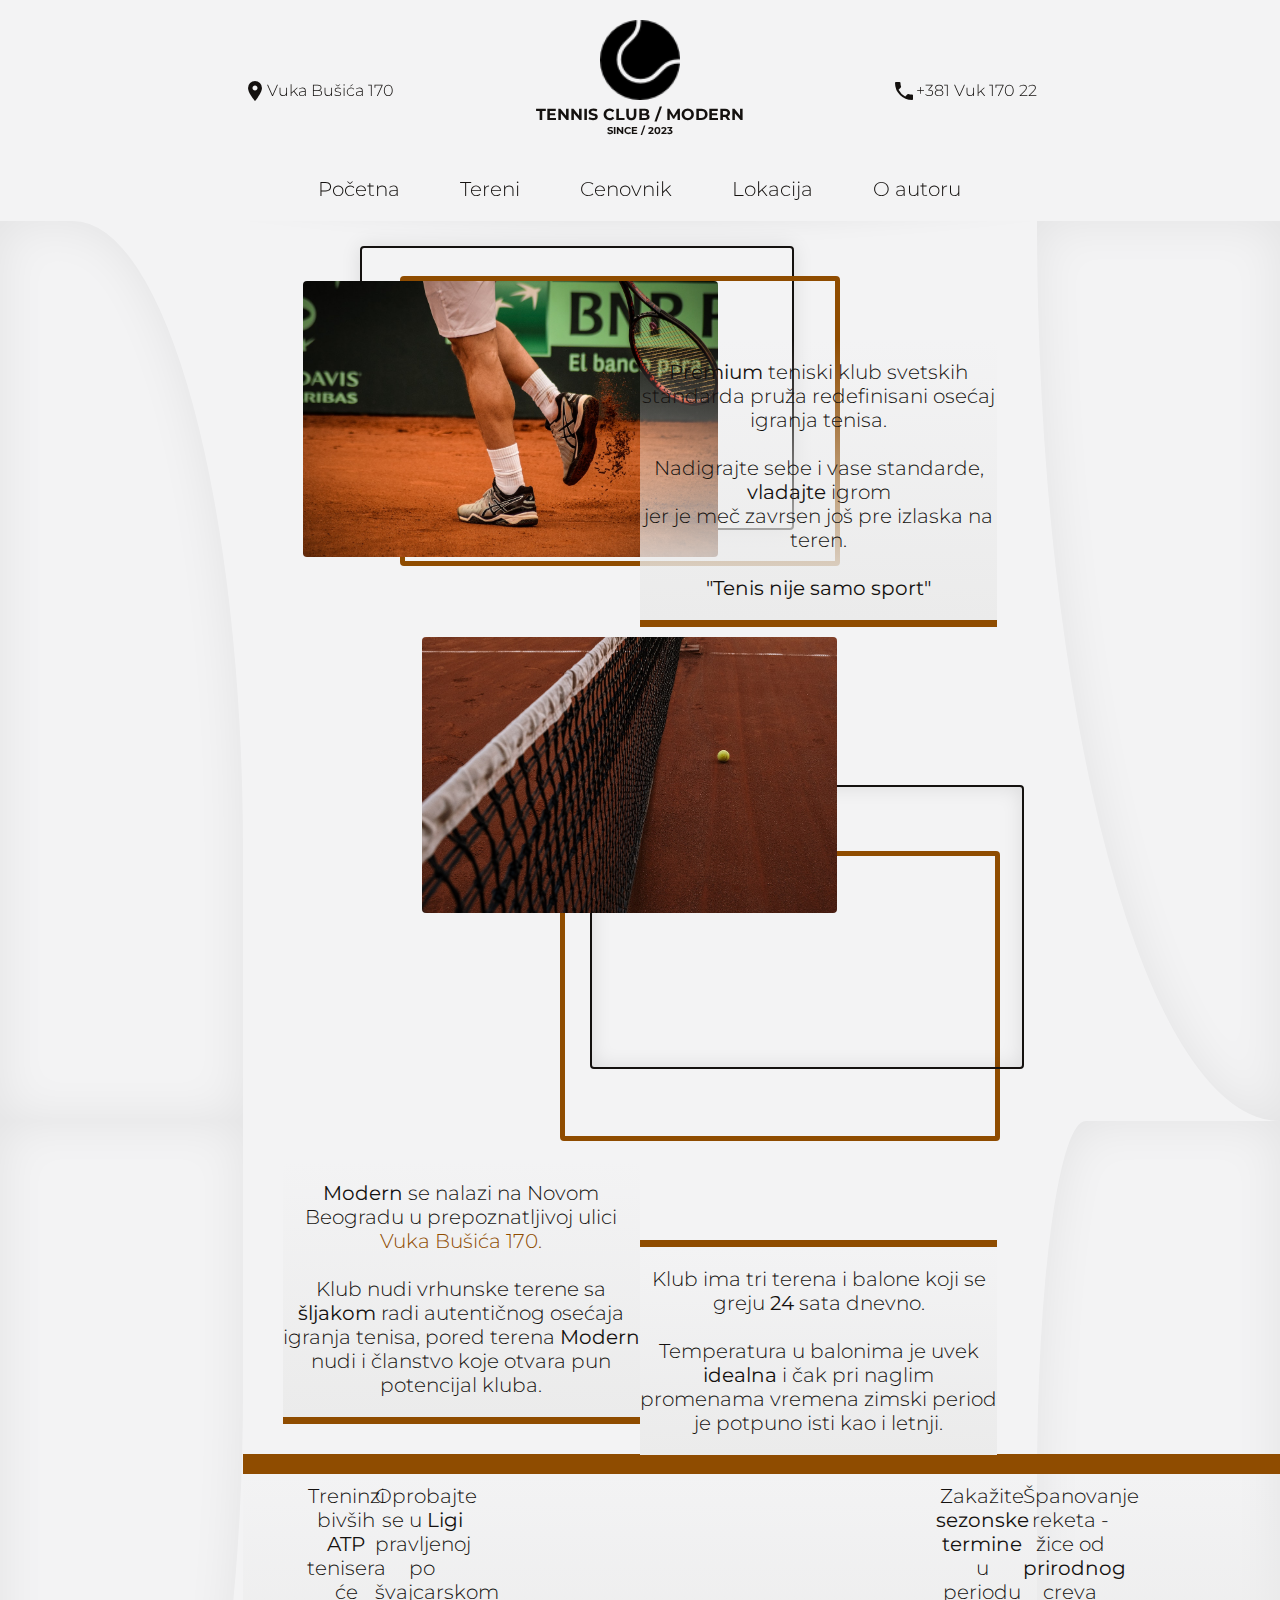
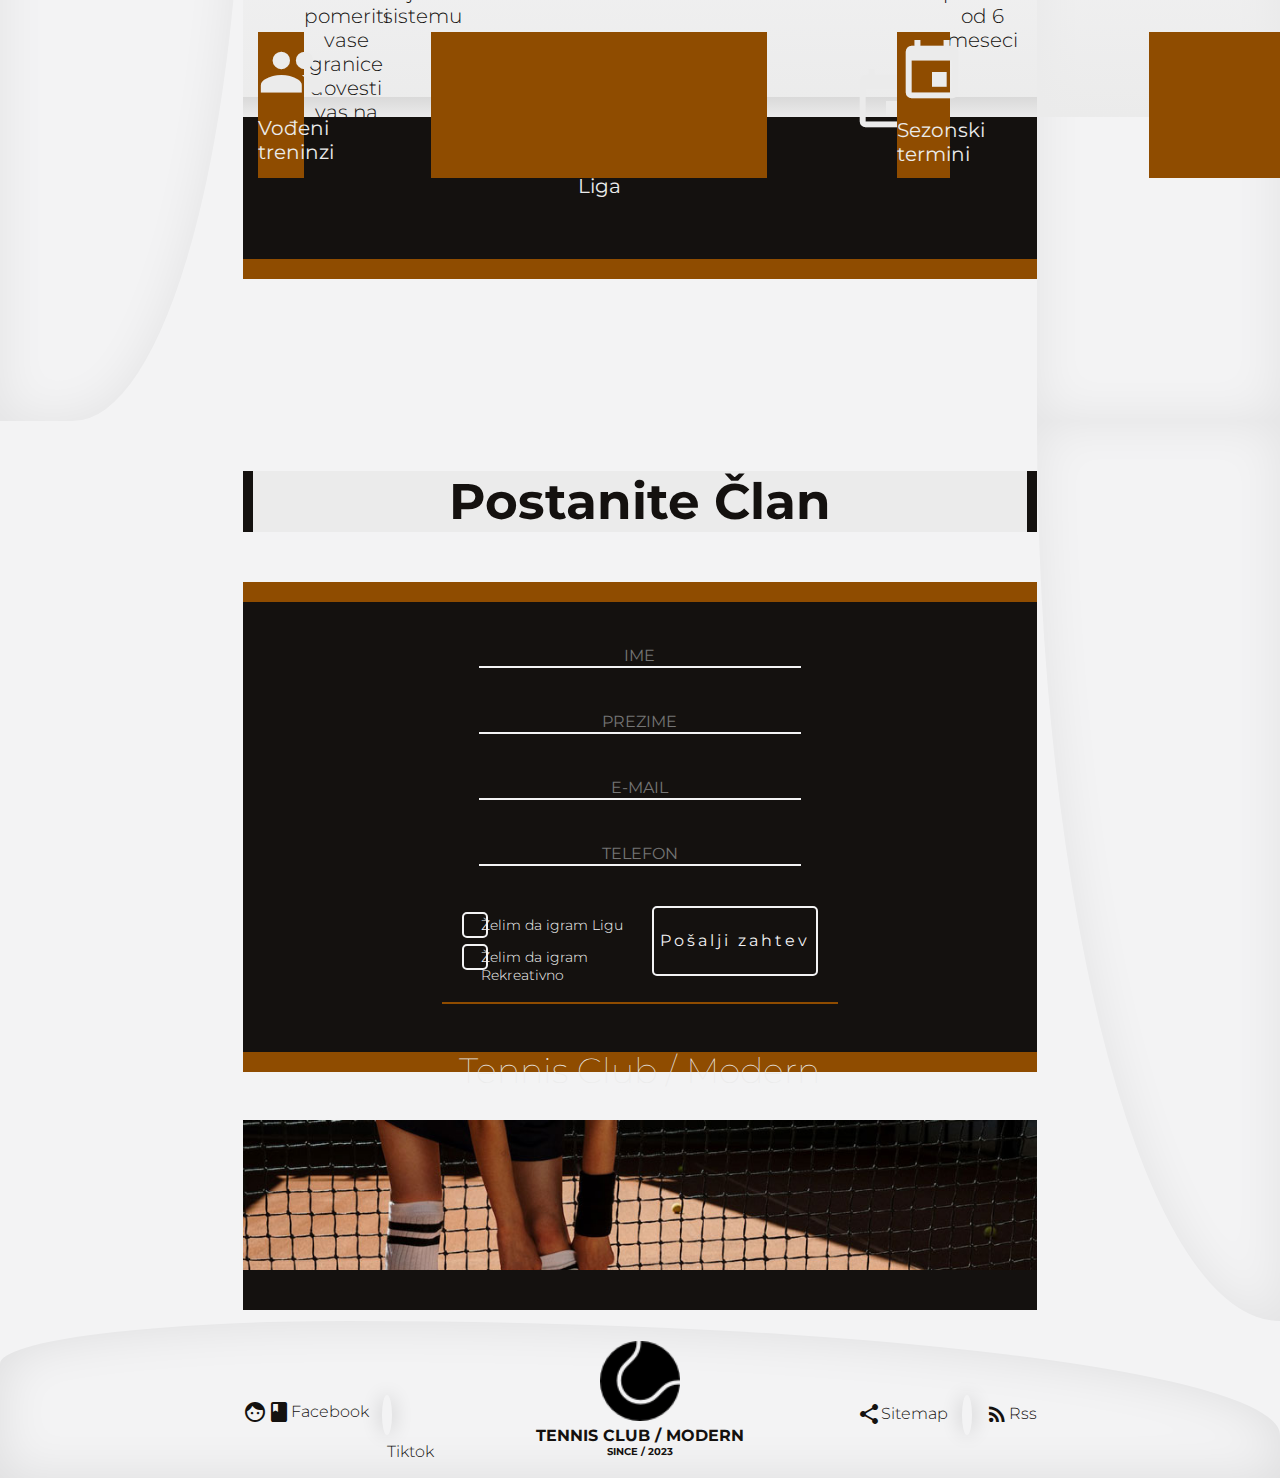
==== commit e034c521: "asd" ====
--- a/index.html
+++ b/index.html
@@ -210,18 +210,27 @@
                                     <input type="text" class="forma-pocetna" name="telefon" required="required" placeholder="TELEFON"/>
                                 </div>
                                 <div id="radio-i-submit">
-                                    <div id="radio">                                          
-                                        <input type="radio" class="radio-dugme" name="radiodugme"/>
-                                        <label for="musko"></label>
-                                        <input type="radio" class="radio-dugme" name="radio-dugme"/>
-                                        <label for="zensko"></label>
-                                    </div>
-                                    <input type="submit" id="submit" name="submit" value=""/>
+                                    <div id="radio">
+                                        <label class="label-radio-dugme">
+                                            <input type="radio" name="radio-dugme" checked/>
+                                        </label>
+                                        <label class="label-radio-dugme">                                          
+                                            <input type="radio" name="radio-dugme"/>
+                                        </label>
+                                    </div>
+                                    <div id="radio-opis">
+                                        <p>Želim da igram Ligu</p>
+                                        <p>Želim da igram Rekreativno</p>
+                                    </div>
+                                    <input type="submit" id="submit" name="submit" value="Pošalji zahtev"/>
                                     <div class="cleaner"></div>
-                                </div>                                                
+                                </div>
+                                <div id="kraj-naslov">
+                                    <h3>Tennis Club / Modern</h3>
+                                </div>
                             </form>
                         </div>
-                        <div id="ispod-futera">s</div>
+                        <div id="ispod-futera"></div>
                     </div>
                     <div class="panel-levo-desno animacija-paneli panel-desno-1-3"></div>
                     <div class="cleaner"></div>
--- a/assets/css/style.css
+++ b/assets/css/style.css
@@ -196,14 +196,19 @@
     border-bottom: 2px solid var(--nar);
 }
 
-#cenovnik-levo h3{
+#cenovnik-cene {
+    width: 60%;
+    margin: 10% 20%;
+    text-align: center;
+}
+
+#cenovnik-cene h3 {
     font-size: 30px;
     text-align: center;
 }
 
-#cenovnik-levo p{
+#cenovnik-cene p {
     font-size: 16px;
-    margin-left: 20%;
 }
 
 .email {
@@ -221,11 +226,6 @@
     z-index: 1;
 }
 
-.p-tekst {
-    text-align: center;
-    margin-right: 20%;
-}
-
 #cenovnik-desno {
     width: 29%;
     height: 100%;
@@ -251,8 +251,10 @@
 }
 
 #lokacija-centar {
+    margin-top: 100px;
     background-color: var(--bledo-siva);
     border-bottom: 2px solid var(--nar);
+    border-top: 2px solid var(--siva);
     height: 80%;
 }
 
@@ -262,12 +264,13 @@
     width: 300px;
     height: 900px;
     border-left: 10px solid var(--crna);
+    border-right: 2px solid var(--nar);
 }
 
 #lokacija-sadrzaj-1 {
     position: relative;
-    bottom: 50%;
-    left: 20%;
+    bottom: 45%;
+    left: 22%;
     width: 70%;
     height: 20%;
     background-color: var(--crna);
@@ -275,12 +278,13 @@
 
 #lokacija-sadrzaj-2 {
     position: relative;
-    bottom: 130%;
+    bottom: 110%;
     left: 30%;
     width: 50%;
     height: 70%;
     background-color: var(--bela);
     border-top: 2px solid var(--nar);
+    border-bottom: 2px solid var(--siva);
     opacity: 80%;
     text-align: center;
     font-size: 16px;
@@ -288,6 +292,11 @@
 
 #lokacija-sadrzaj-2 h3 {
     padding-top: 50px;
+}
+
+#lokacija-sadrzaj-2 h4 {
+    padding-top: 110px;
+    font-size: 20px;
 }
 
 #lokacija-sadrzaj-2 p{
@@ -501,6 +510,24 @@
 #donja-slika {
     top: 100px;
     left: 200px;
+}
+
+#opis-autora {
+    position: relative;
+    left: 400px;
+    padding-left: 40px;
+    padding-right: 40px;
+    height: 90%;
+    border-left: 5px solid var(--nar);
+    background-color: var(--bledo-siva);
+}
+
+#opis-autora h3 {
+    letter-spacing: 3px;
+}
+
+#autor-centar  {
+    display: flex;
 }
 
 .panel-text {
@@ -582,23 +609,73 @@
 #radio-i-submit {
     display: flex;
     width: 50%;
-    background-color: #ebebeb;
-    margin: 5% 25%;
+    margin: 5% 25% 0px 25%;
+    border-bottom: 2px solid var(--nar);
 }
 
 #radio {
     flex-grow: 1;
-    flex-basis: 400px;
-}
+    width: 10%;
+    display: flex;
+    flex-direction: column;
+}
+
+.label-radio-dugme {
+    width: 22px;
+    height: 22px;
+    border: 2px solid var(--bela);
+    border-radius: 5px;
+    margin: 6px 20px 0px 20px;
+}
+
+.label-radio-dugme input {
+    display: none;
+}
+
 
 #submit {
     flex-grow: 1;
-    width: 160px;
+    width: 70%;
     height: 70px;
+    margin-right: 20px;
+    font-size: 16px;
+    font-family: 'Montserrat';
+    letter-spacing: 3px;
+    border: 2px solid var(--bela);
+    background-color: var(--crna);
+    color: var(--bela);
+    border-radius: 5px;
+    transition: 550ms;
+}
+
+#submit:hover {
+    background-color: var(--bledo-siva);
+    border-color: var(--nar);
+    color: var(--crna);
+}
+
+#radio-opis {
+    color: var(--bela);
+    font-size: 14px;
+    width: 75%;
+    text-align: left;
+}
+
+#radio-opis p {
+    position: relative;
+    bottom: 4px;
+}
+
+#kraj-naslov {
+    text-align: center;
     font-size: 30px;
-    border: 3px solid var(--nar);
-    background-color: var(--crna);
-    border-radius: 5px;
+    color: var(--bledo-siva);
+    padding-top: 10px;
+}
+
+#kraj-naslov h3 {
+    font-family: 'Montserrat';
+    font-weight: 100;
 }
 
 #ispod-futera {
@@ -607,6 +684,17 @@
     height: 150px;
     margin-top: 6%;
     border-bottom: 40px solid var(--crna);
+}
+
+#crni-blok {
+    position: relative;
+    left: 110px;
+    width: 70%;
+    height: 100px;
+    background-color: var(--crna);
+    margin: 40px 0px 30px 0px;
+    border-right: 100px solid var(--nar);
+    border-bottom: 10px solid var(--nar);
 }
 
 #slicice {
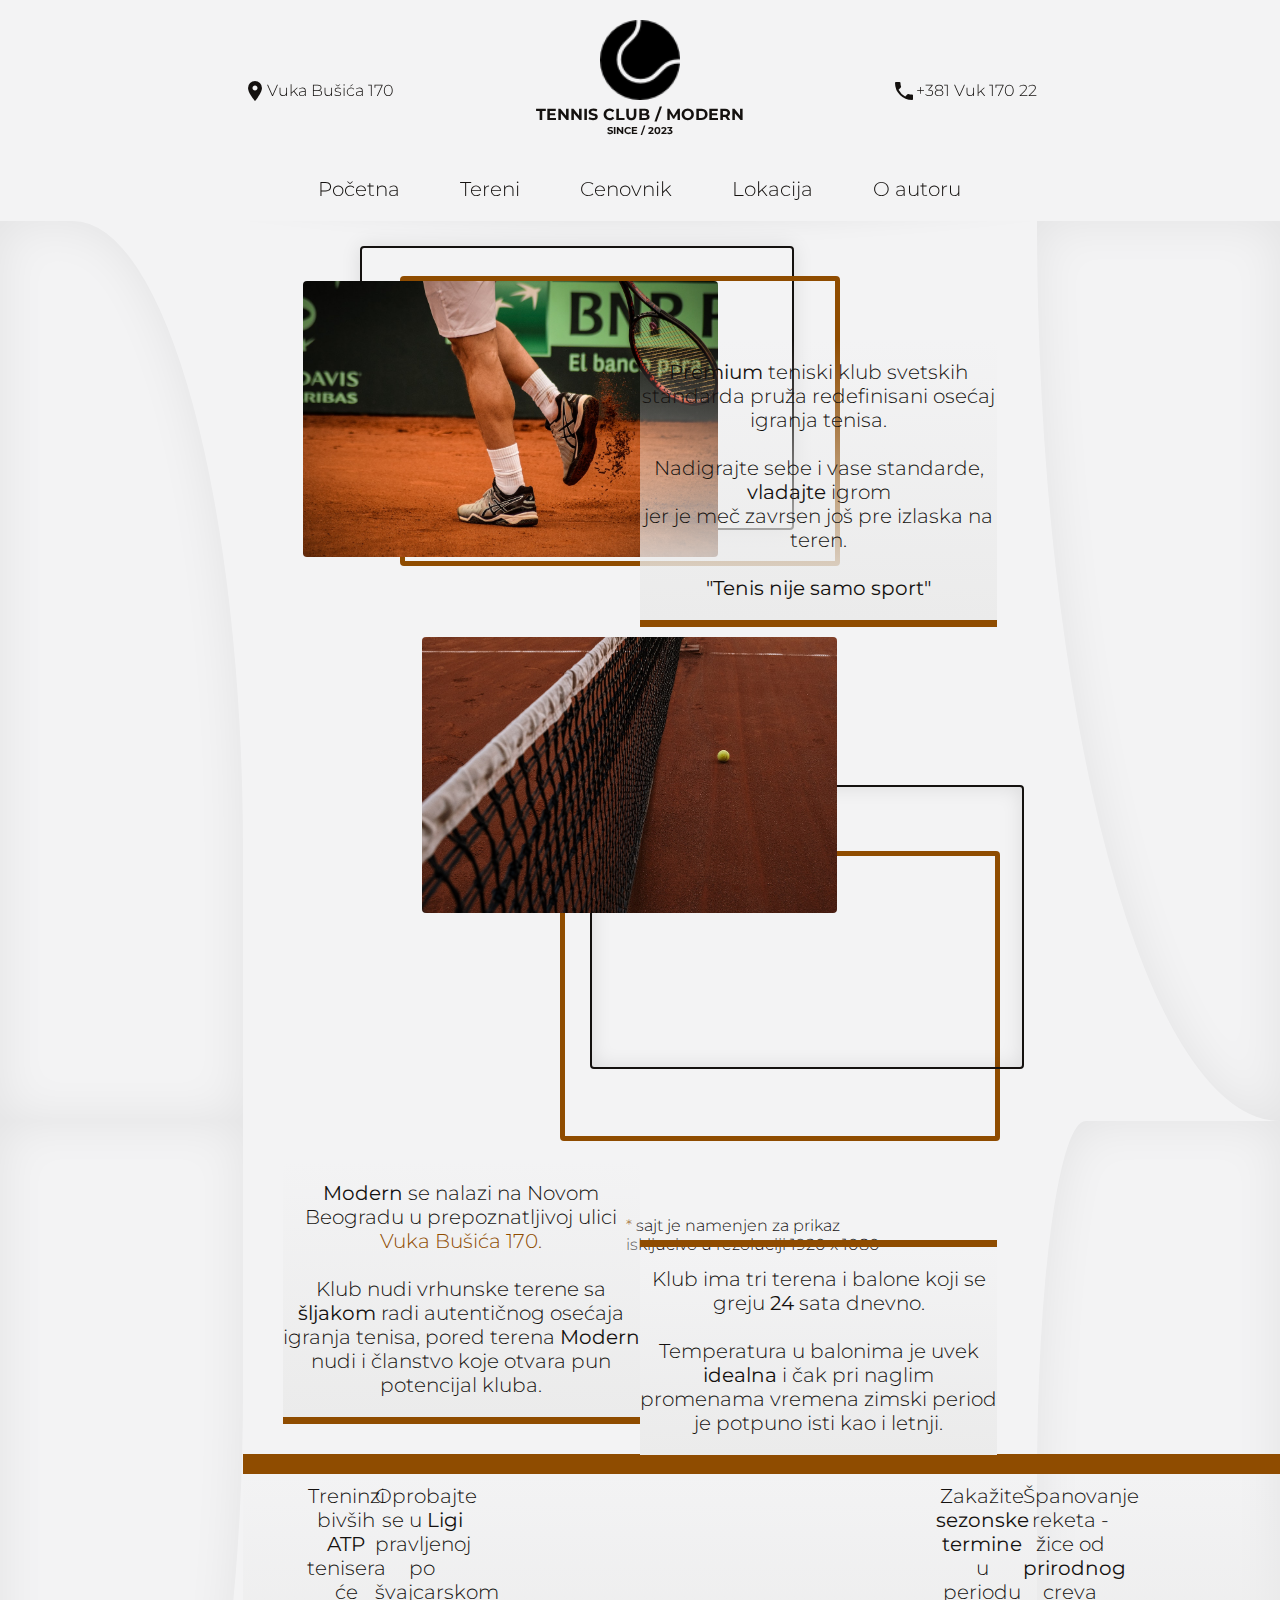
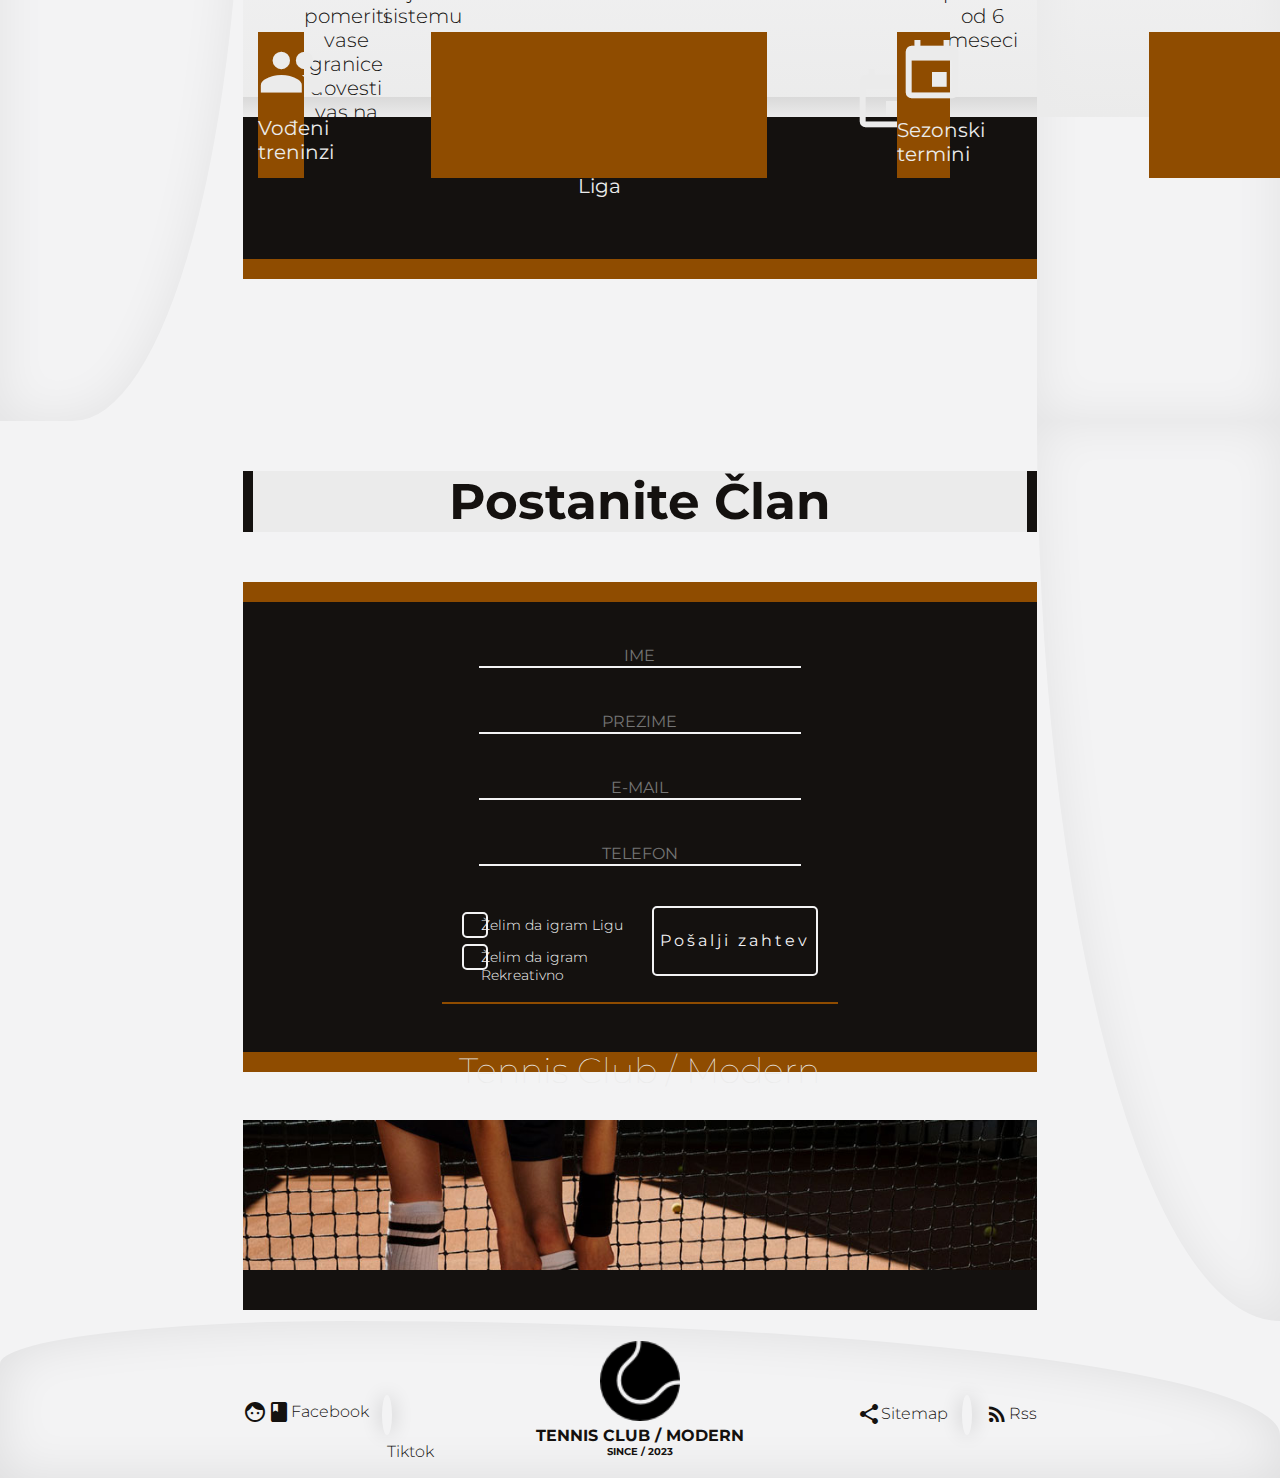
==== commit c9e2b2db: "d" ====
--- a/index.html
+++ b/index.html
@@ -5,6 +5,9 @@
         <meta charset="UTF-8"/>
         <link rel="stylesheet" type="text/css" href="assets/css/style.css"/>
         <link rel="icon" type="text/x-icon" href="assets/images/favicon.ico"/>
+        <meta name="author" content="Vuk Bušić, 170/22" />
+        <meta name="keywords" content="tennis, sport, klub, teniski tereni, tenis termin"/>
+        <meta name="description" content="Teniski klub / Modern nudi premium osećaj igranja tenisa"/>
         <!--font-montserrat-->
         <link rel="preconnect" href="https://fonts.googleapis.com"/>
         <link rel="preconnect" href="https://fonts.gstatic.com" crossorigin/>
@@ -102,9 +105,15 @@
                         <div class="okvir" id="okvir-3"></div>
                         <div class="okvir" id="okvir-4"></div>
                     </div>
+                    <div>
+                        <p id="rezolucija">
+                            <span id="obavezno">*</span> sajt je namenjen za prikaz
+                            <br/>iskljucivo u rezoluciji 1920 x 1080
+                        </p>
+                    </div>
                     <div class="panel-levo-desno animacija-paneli panel-desno-1-3"></div>
-                    <div class="cleaner"></div>               
-                </div>
+                    <div class="cleaner"></div>
+                </div>     
             </div>
             <!--drugi-deo-->
             <div class="sektor">
--- a/assets/css/style.css
+++ b/assets/css/style.css
@@ -505,6 +505,18 @@
 
 #o-autoru img:hover {
     filter: blur(2px);
+}
+
+
+#rezolucija {
+    position: absolute;
+    right: 400px;
+    top: 1200px;
+    font-size: 16px;
+}
+
+#obavezno {
+    color: var(--nar);
 }
 
 #donja-slika {
